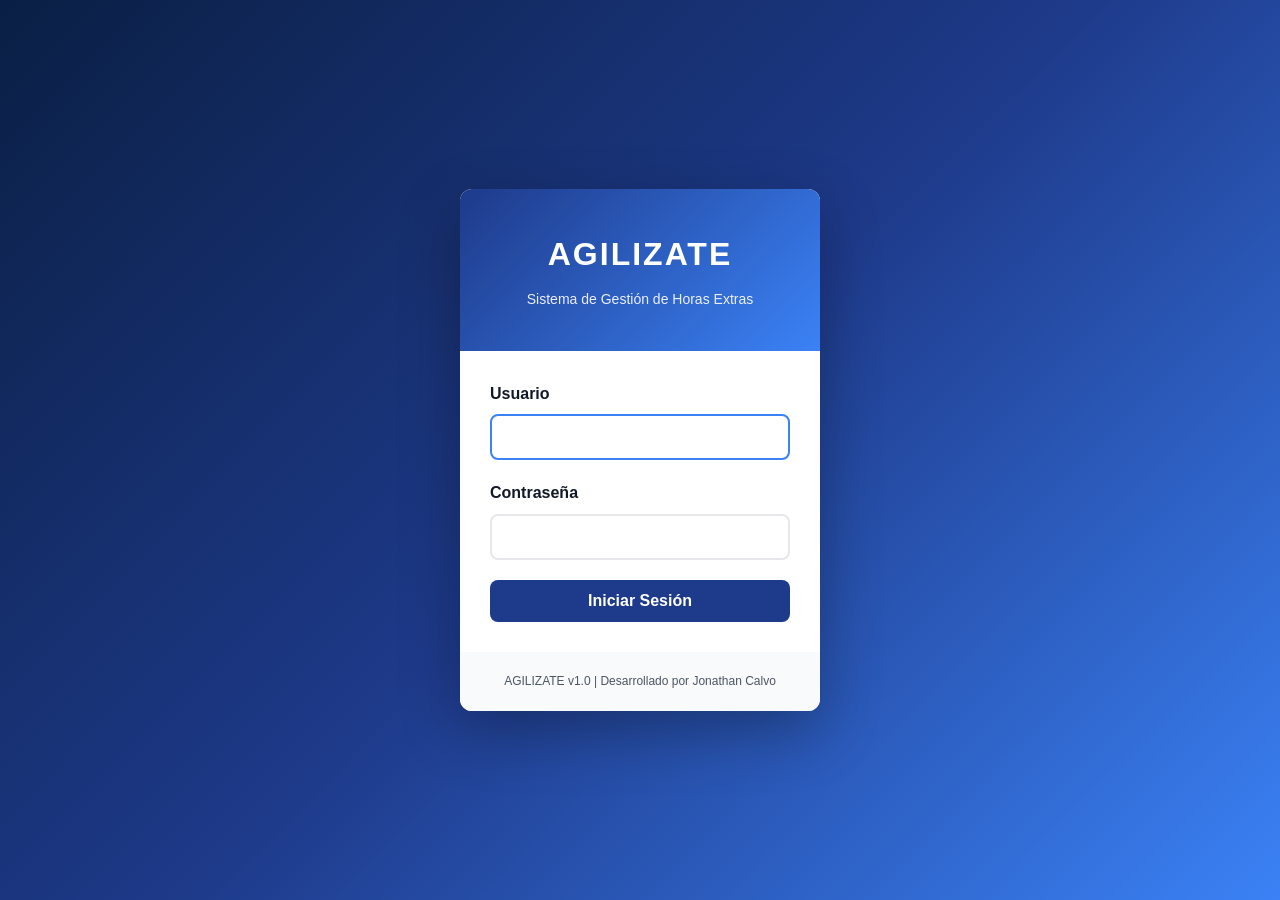
==== index.html @ 6cb237cf "Update index.html El ../ sube un nivel desde pages/ hacia la raíz" ====
<!DOCTYPE html>
<html lang="es">
<head>
  <meta charset="UTF-8">
  <meta name="viewport" content="width=device-width, initial-scale=1.0">
  <title>AGILIZATE - Login</title>
  <link rel="manifest" href="/manifest.json">
  <link rel="stylesheet" href="css/main.css">
</head>
<body class="login-page">
  <div class="login-container">
    <div class="login-card">
      <div class="login-header">
        <h1>AGILIZATE</h1>
        <p>Sistema de Gestión de Horas Extras</p>
      </div>
      <form id="login-form" class="login-form">
        <div class="form-group">
          <label for="usuario">Usuario</label>
          <input type="text" id="usuario" name="usuario" required autofocus>
        </div>
        <div class="form-group">
          <label for="password">Contraseña</label>
          <input type="password" id="password" name="password" required>
        </div>
        <button type="submit" class="btn btn-primary btn-block">Iniciar Sesión</button>
        <div id="login-error" class="error-message" style="display:none;"></div>
      </form>
      <div class="login-footer">
        <p>AGILIZATE v1.0 | Desarrollado por Jonathan Calvo</p>
      </div>
    </div>
  </div>
  
  <script src="../js/config.js"></script>
  <script src="../js/api.js"></script>
  <script src="../js/auth.js"></script>
  <script>
    document.getElementById('login-form').addEventListener('submit', async (e) => {
      e.preventDefault();
      const usuario = document.getElementById('usuario').value;
      const password = document.getElementById('password').value;
      const errorEl = document.getElementById('login-error');
      
      const result = await API.login(usuario, password);
      
      if (result.ok) {
        localStorage.setItem(CONFIG.STORAGE_KEYS.TOKEN, result.token);
        localStorage.setItem(CONFIG.STORAGE_KEYS.USER, JSON.stringify(result.usuario));
        window.location.href = 'pages/dashboard.html';
      } else {
        errorEl.textContent = result.error || 'Error al iniciar sesión';
        errorEl.style.display = 'block';
      }
    });
  </script>
</body>
</html>
---- css/main.css ----
* {
  margin: 0;
  padding: 0;
  box-sizing: border-box;
}

:root {
  --primary: #1e3a8a;
  --primary-light: #3b82f6;
  --accent: #06b6d4;
  --success: #10b981;
  --warning: #f59e0b;
  --danger: #ef4444;
  --gray-50: #f9fafb;
  --gray-100: #f3f4f6;
  --gray-200: #e5e7eb;
  --gray-600: #4b5563;
  --gray-900: #111827;
}

body {
  font-family: -apple-system, BlinkMacSystemFont, 'Segoe UI', Roboto, Oxygen, Ubuntu, Cantarell, sans-serif;
  line-height: 1.6;
  color: var(--gray-900);
  background: var(--gray-50);
}

/* LOGIN PAGE */
.login-page {
  display: flex;
  align-items: center;
  justify-content: center;
  min-height: 100vh;
  background: linear-gradient(135deg, #0a1f44 0%, #1e3a8a 50%, #3b82f6 100%);
}

.login-container {
  width: 100%;
  max-width: 400px;
  padding: 20px;
}

.login-card {
  background: white;
  border-radius: 12px;
  box-shadow: 0 20px 60px rgba(0,0,0,0.3);
  overflow: hidden;
}

.login-header {
  background: linear-gradient(135deg, var(--primary) 0%, var(--primary-light) 100%);
  color: white;
  text-align: center;
  padding: 40px 20px;
}

.login-header h1 {
  font-size: 32px;
  font-weight: 700;
  margin-bottom: 8px;
  letter-spacing: 2px;
}

.login-header p {
  font-size: 14px;
  opacity: 0.9;
}

.login-form {
  padding: 30px;
}

.form-group {
  margin-bottom: 20px;
}

.form-group label {
  display: block;
  margin-bottom: 8px;
  font-weight: 600;
  color: var(--gray-900);
}

.form-group input {
  width: 100%;
  padding: 12px 16px;
  border: 2px solid var(--gray-200);
  border-radius: 8px;
  font-size: 16px;
  transition: border-color 0.3s;
}

.form-group input:focus {
  outline: none;
  border-color: var(--primary-light);
}

.btn {
  display: inline-block;
  padding: 12px 24px;
  border: none;
  border-radius: 8px;
  font-size: 16px;
  font-weight: 600;
  cursor: pointer;
  transition: all 0.3s;
  text-align: center;
}

.btn-primary {
  background: var(--primary);
  color: white;
}

.btn-primary:hover {
  background: var(--primary-light);
  transform: translateY(-2px);
  box-shadow: 0 4px 12px rgba(30, 58, 138, 0.3);
}

.btn-block {
  width: 100%;
}

.btn-sm {
  padding: 8px 16px;
  font-size: 14px;
}

.error-message {
  margin-top: 16px;
  padding: 12px;
  background: #fee2e2;
  border: 1px solid var(--danger);
  border-radius: 8px;
  color: #991b1b;
  font-size: 14px;
}

.login-footer {
  background: var(--gray-50);
  padding: 20px;
  text-align: center;
  font-size: 12px;
  color: var(--gray-600);
}

/* APP LAYOUT */
.app-container {
  display: grid;
  grid-template-areas:
    "navbar navbar"
    "sidebar main";
  grid-template-columns: 250px 1fr;
  grid-template-rows: 60px 1fr;
  min-height: 100vh;
}

.navbar {
  grid-area: navbar;
  background: white;
  border-bottom: 1px solid var(--gray-200);
  display: flex;
  align-items: center;
  justify-content: space-between;
  padding: 0 24px;
  box-shadow: 0 1px 3px rgba(0,0,0,0.1);
}

.navbar-brand h1 {
  font-size: 24px;
  color: var(--primary);
  font-weight: 700;
  letter-spacing: 1px;
}

.navbar-user {
  display: flex;
  align-items: center;
  gap: 16px;
}

.sidebar {
  grid-area: sidebar;
  background: white;
  border-right: 1px solid var(--gray-200);
  padding: 24px 0;
}

.sidebar-menu {
  list-style: none;
}

.sidebar-menu li a {
  display: block;
  padding: 12px 24px;
  color: var(--gray-600);
  text-decoration: none;
  transition: all 0.3s;
  border-left: 3px solid transparent;
}

.sidebar-menu li a:hover,
.sidebar-menu li a.active {
  background: var(--gray-50);
  border-left-color: var(--primary);
  color: var(--primary);
}

.main-content {
  grid-area: main;
  padding: 32px;
}

.main-content h2 {
  margin-bottom: 24px;
  color: var(--gray-900);
}

/* DASHBOARD */
.dashboard-cards {
  display: grid;
  grid-template-columns: repeat(auto-fit, minmax(250px, 1fr));
  gap: 24px;
  margin-bottom: 32px;
}

.card {
  background: white;
  border-radius: 12px;
  padding: 24px;
  box-shadow: 0 1px 3px rgba(0,0,0,0.1);
  border: 1px solid var(--gray-200);
}

.card h3 {
  font-size: 14px;
  color: var(--gray-600);
  margin-bottom: 12px;
  text-transform: uppercase;
  letter-spacing: 0.5px;
}

.card .metric {
  font-size: 36px;
  font-weight: 700;
  color: var(--primary);
}

.loading {
  text-align: center;
  padding: 40px;
  color: var(--gray-600);
}

/* RESPONSIVE */
@media (max-width: 768px) {
  .app-container {
    grid-template-areas:
      "navbar"
      "main";
    grid-template-columns: 1fr;
    grid-template-rows: 60px 1fr;
  }
  
  .sidebar {
    display: none;
  }
}
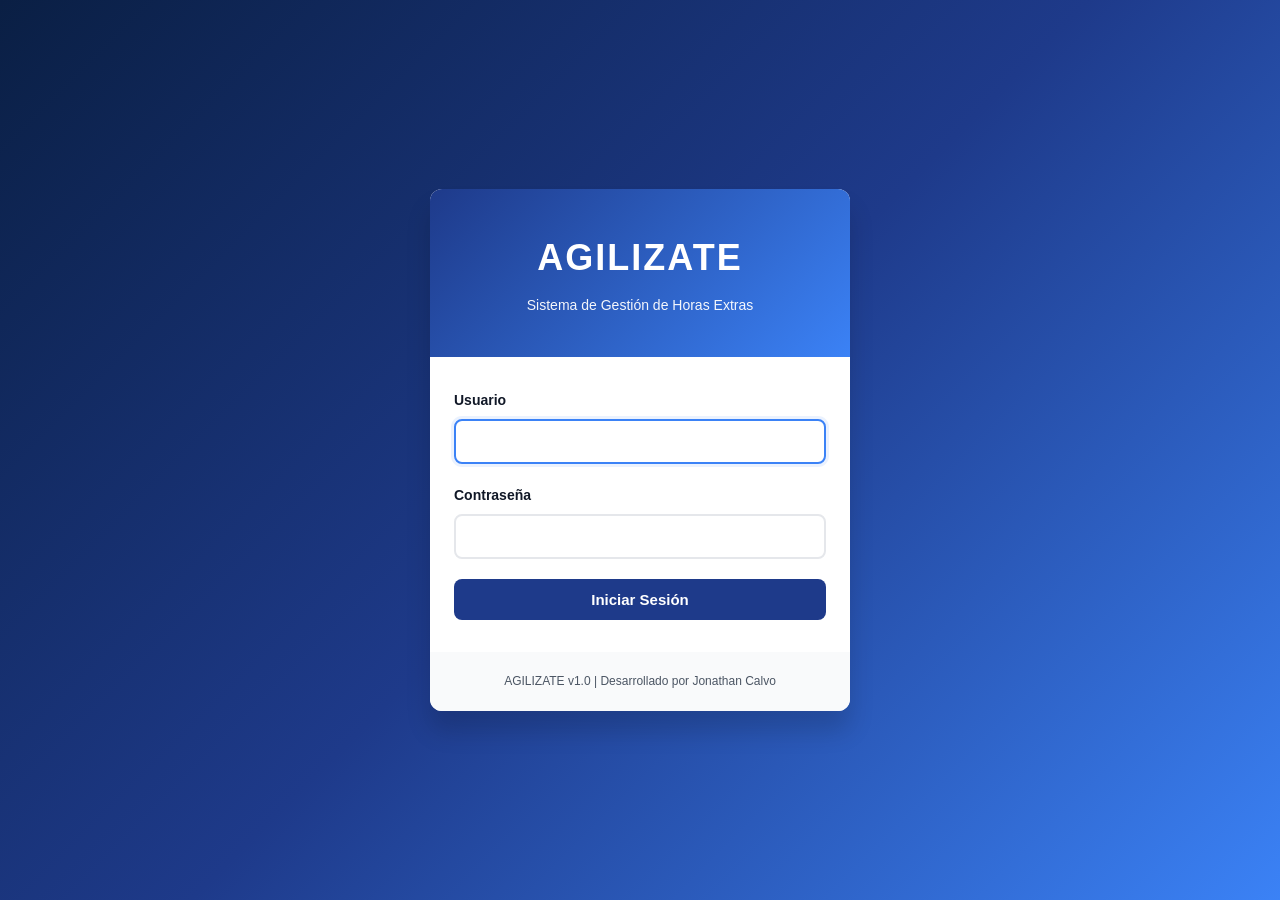
==== commit 5d98b4f7: "Add files via upload Versión 2" ====
--- a/index.html
+++ b/index.html
@@ -32,9 +32,9 @@
     </div>
   </div>
   
-  <script src="../js/config.js"></script>
-  <script src="../js/api.js"></script>
-  <script src="../js/auth.js"></script>
+  <script src="js/config.js"></script>
+  <script src="js/api.js"></script>
+  <script src="js/auth.js"></script>
   <script>
     document.getElementById('login-form').addEventListener('submit', async (e) => {
       e.preventDefault();
--- a/css/main.css
+++ b/css/main.css
@@ -1,3 +1,9 @@
+/* ============================================================
+   AGILIZATE - Estilos Principales
+   Responsive: Mobile First + Tablet + Desktop
+   ============================================================ */
+
+/* ——— RESET Y BASE ——————————————————————————————————————— */
 * {
   margin: 0;
   padding: 0;
@@ -5,45 +11,90 @@
 }
 
 :root {
+  /* Colores principales */
+  --primary-dark: #0a1f44;
   --primary: #1e3a8a;
   --primary-light: #3b82f6;
   --accent: #06b6d4;
+  
+  /* Semánticos */
   --success: #10b981;
   --warning: #f59e0b;
   --danger: #ef4444;
+  --info: #3b82f6;
+  
+  /* IB Colors */
+  --ib-bueno: #10b981;
+  --ib-regular: #f59e0b;
+  --ib-malo: #ef4444;
+  --ib-critico: #991b1b;
+  
+  /* Grises */
   --gray-50: #f9fafb;
   --gray-100: #f3f4f6;
   --gray-200: #e5e7eb;
+  --gray-300: #d1d5db;
+  --gray-400: #9ca3af;
+  --gray-500: #6b7280;
   --gray-600: #4b5563;
+  --gray-700: #374151;
+  --gray-800: #1f2937;
   --gray-900: #111827;
+  
+  /* Background */
+  --bg-primary: #ffffff;
+  --bg-secondary: var(--gray-50);
+  --text-primary: var(--gray-900);
+  --text-secondary: var(--gray-600);
+  --border: var(--gray-200);
+  
+  /* Sombras */
+  --shadow-sm: 0 1px 2px rgba(0,0,0,0.05);
+  --shadow: 0 1px 3px rgba(0,0,0,0.1);
+  --shadow-md: 0 4px 6px rgba(0,0,0,0.1);
+  --shadow-lg: 0 10px 15px rgba(0,0,0,0.1);
+  --shadow-xl: 0 20px 25px rgba(0,0,0,0.15);
+  
+  /* Border radius */
+  --radius-sm: 4px;
+  --radius: 8px;
+  --radius-md: 12px;
+  --radius-lg: 16px;
+  --radius-full: 9999px;
+  
+  /* Transiciones */
+  --transition: all 0.3s ease;
 }
 
 body {
-  font-family: -apple-system, BlinkMacSystemFont, 'Segoe UI', Roboto, Oxygen, Ubuntu, Cantarell, sans-serif;
+  font-family: -apple-system, BlinkMacSystemFont, 'Segoe UI', Roboto, Oxygen, Ubuntu, Cantarell, 'Helvetica Neue', sans-serif;
   line-height: 1.6;
-  color: var(--gray-900);
-  background: var(--gray-50);
-}
-
-/* LOGIN PAGE */
+  color: var(--text-primary);
+  background: var(--bg-secondary);
+  font-size: 16px;
+  -webkit-font-smoothing: antialiased;
+  -moz-osx-font-smoothing: grayscale;
+}
+
+/* ——— LOGIN PAGE ————————————————————————————————————————— */
 .login-page {
   display: flex;
   align-items: center;
   justify-content: center;
   min-height: 100vh;
-  background: linear-gradient(135deg, #0a1f44 0%, #1e3a8a 50%, #3b82f6 100%);
+  background: linear-gradient(135deg, var(--primary-dark) 0%, var(--primary) 50%, var(--primary-light) 100%);
+  padding: 20px;
 }
 
 .login-container {
   width: 100%;
-  max-width: 400px;
-  padding: 20px;
+  max-width: 420px;
 }
 
 .login-card {
   background: white;
-  border-radius: 12px;
-  box-shadow: 0 20px 60px rgba(0,0,0,0.3);
+  border-radius: var(--radius-md);
+  box-shadow: var(--shadow-xl);
   overflow: hidden;
 }
 
@@ -51,11 +102,11 @@
   background: linear-gradient(135deg, var(--primary) 0%, var(--primary-light) 100%);
   color: white;
   text-align: center;
-  padding: 40px 20px;
+  padding: 40px 24px;
 }
 
 .login-header h1 {
-  font-size: 32px;
+  font-size: clamp(28px, 5vw, 36px);
   font-weight: 700;
   margin-bottom: 8px;
   letter-spacing: 2px;
@@ -63,78 +114,11 @@
 
 .login-header p {
   font-size: 14px;
-  opacity: 0.9;
+  opacity: 0.95;
 }
 
 .login-form {
-  padding: 30px;
-}
-
-.form-group {
-  margin-bottom: 20px;
-}
-
-.form-group label {
-  display: block;
-  margin-bottom: 8px;
-  font-weight: 600;
-  color: var(--gray-900);
-}
-
-.form-group input {
-  width: 100%;
-  padding: 12px 16px;
-  border: 2px solid var(--gray-200);
-  border-radius: 8px;
-  font-size: 16px;
-  transition: border-color 0.3s;
-}
-
-.form-group input:focus {
-  outline: none;
-  border-color: var(--primary-light);
-}
-
-.btn {
-  display: inline-block;
-  padding: 12px 24px;
-  border: none;
-  border-radius: 8px;
-  font-size: 16px;
-  font-weight: 600;
-  cursor: pointer;
-  transition: all 0.3s;
-  text-align: center;
-}
-
-.btn-primary {
-  background: var(--primary);
-  color: white;
-}
-
-.btn-primary:hover {
-  background: var(--primary-light);
-  transform: translateY(-2px);
-  box-shadow: 0 4px 12px rgba(30, 58, 138, 0.3);
-}
-
-.btn-block {
-  width: 100%;
-}
-
-.btn-sm {
-  padding: 8px 16px;
-  font-size: 14px;
-}
-
-.error-message {
-  margin-top: 16px;
-  padding: 12px;
-  background: #fee2e2;
-  border: 1px solid var(--danger);
-  border-radius: 8px;
-  color: #991b1b;
-  font-size: 14px;
+  padding: 32px 24px;
 }
 
 .login-footer {
@@ -145,26 +129,42 @@
   color: var(--gray-600);
 }
 
-/* APP LAYOUT */
+/* ——— APP LAYOUT ————————————————————————————————————————— */
 .app-container {
   display: grid;
   grid-template-areas:
     "navbar navbar"
     "sidebar main";
-  grid-template-columns: 250px 1fr;
-  grid-template-rows: 60px 1fr;
+  grid-template-columns: 260px 1fr;
+  grid-template-rows: 64px 1fr;
   min-height: 100vh;
-}
-
+  background: var(--bg-secondary);
+}
+
+/* Navbar */
 .navbar {
   grid-area: navbar;
   background: white;
-  border-bottom: 1px solid var(--gray-200);
+  border-bottom: 1px solid var(--border);
   display: flex;
   align-items: center;
   justify-content: space-between;
   padding: 0 24px;
-  box-shadow: 0 1px 3px rgba(0,0,0,0.1);
+  box-shadow: var(--shadow-sm);
+  position: sticky;
+  top: 0;
+  z-index: 100;
+}
+
+.navbar-brand {
+  display: flex;
+  align-items: center;
+  gap: 12px;
+}
+
+.navbar-brand img {
+  height: 32px;
+  width: auto;
 }
 
 .navbar-brand h1 {
@@ -180,57 +180,224 @@
   gap: 16px;
 }
 
+.navbar-user span {
+  font-size: 14px;
+  color: var(--text-secondary);
+  font-weight: 500;
+}
+
+.user-avatar {
+  width: 36px;
+  height: 36px;
+  border-radius: var(--radius-full);
+  background: var(--primary-light);
+  color: white;
+  display: flex;
+  align-items: center;
+  justify-content: center;
+  font-weight: 600;
+  font-size: 14px;
+}
+
+/* Menu Toggle (mobile) */
+.menu-toggle {
+  display: none;
+  background: none;
+  border: none;
+  padding: 8px;
+  cursor: pointer;
+  color: var(--primary);
+}
+
+.menu-toggle span {
+  display: block;
+  width: 24px;
+  height: 3px;
+  background: var(--primary);
+  margin: 5px 0;
+  transition: var(--transition);
+  border-radius: 2px;
+}
+
+/* Sidebar */
 .sidebar {
   grid-area: sidebar;
   background: white;
-  border-right: 1px solid var(--gray-200);
+  border-right: 1px solid var(--border);
   padding: 24px 0;
+  overflow-y: auto;
 }
 
 .sidebar-menu {
   list-style: none;
+  padding: 0;
+  margin: 0;
+}
+
+.sidebar-menu li {
+  margin-bottom: 4px;
 }
 
 .sidebar-menu li a {
-  display: block;
+  display: flex;
+  align-items: center;
+  gap: 12px;
   padding: 12px 24px;
   color: var(--gray-600);
   text-decoration: none;
-  transition: all 0.3s;
+  transition: var(--transition);
   border-left: 3px solid transparent;
-}
-
-.sidebar-menu li a:hover,
+  font-size: 15px;
+  font-weight: 500;
+}
+
+.sidebar-menu li a:hover {
+  background: var(--gray-50);
+  color: var(--primary);
+}
+
 .sidebar-menu li a.active {
-  background: var(--gray-50);
+  background: rgba(30, 58, 138, 0.05);
   border-left-color: var(--primary);
   color: var(--primary);
-}
-
+  font-weight: 600;
+}
+
+.sidebar-menu li a svg,
+.sidebar-menu li a i {
+  width: 20px;
+  height: 20px;
+}
+
+/* Main Content */
 .main-content {
   grid-area: main;
   padding: 32px;
+  overflow-x: hidden;
 }
 
 .main-content h2 {
+  font-size: 28px;
+  font-weight: 700;
+  color: var(--text-primary);
   margin-bottom: 24px;
-  color: var(--gray-900);
-}
-
-/* DASHBOARD */
-.dashboard-cards {
-  display: grid;
-  grid-template-columns: repeat(auto-fit, minmax(250px, 1fr));
-  gap: 24px;
-  margin-bottom: 32px;
-}
-
+}
+
+.main-content h3 {
+  font-size: 20px;
+  font-weight: 600;
+  color: var(--text-primary);
+  margin-bottom: 16px;
+}
+
+/* ——— COMPONENTS ————————————————————————————————————————— */
+
+/* Buttons */
+.btn {
+  display: inline-flex;
+  align-items: center;
+  justify-content: center;
+  gap: 8px;
+  padding: 12px 24px;
+  border: none;
+  border-radius: var(--radius);
+  font-size: 15px;
+  font-weight: 600;
+  cursor: pointer;
+  transition: var(--transition);
+  text-decoration: none;
+  white-space: nowrap;
+  user-select: none;
+}
+
+.btn:disabled {
+  opacity: 0.5;
+  cursor: not-allowed;
+}
+
+.btn-primary {
+  background: var(--primary);
+  color: white;
+}
+
+.btn-primary:hover:not(:disabled) {
+  background: var(--primary-light);
+  transform: translateY(-2px);
+  box-shadow: 0 4px 12px rgba(30, 58, 138, 0.3);
+}
+
+.btn-success {
+  background: var(--success);
+  color: white;
+}
+
+.btn-success:hover:not(:disabled) {
+  background: #059669;
+  transform: translateY(-2px);
+}
+
+.btn-danger {
+  background: var(--danger);
+  color: white;
+}
+
+.btn-danger:hover:not(:disabled) {
+  background: #dc2626;
+  transform: translateY(-2px);
+}
+
+.btn-secondary {
+  background: var(--gray-200);
+  color: var(--gray-700);
+}
+
+.btn-secondary:hover:not(:disabled) {
+  background: var(--gray-300);
+}
+
+.btn-outline {
+  background: transparent;
+  border: 2px solid var(--primary);
+  color: var(--primary);
+}
+
+.btn-outline:hover:not(:disabled) {
+  background: var(--primary);
+  color: white;
+}
+
+.btn-sm {
+  padding: 8px 16px;
+  font-size: 14px;
+}
+
+.btn-lg {
+  padding: 16px 32px;
+  font-size: 16px;
+}
+
+.btn-block {
+  width: 100%;
+}
+
+.btn-icon {
+  padding: 10px;
+  width: 40px;
+  height: 40px;
+}
+
+/* Cards */
 .card {
   background: white;
-  border-radius: 12px;
+  border-radius: var(--radius-md);
   padding: 24px;
-  box-shadow: 0 1px 3px rgba(0,0,0,0.1);
-  border: 1px solid var(--gray-200);
+  box-shadow: var(--shadow);
+  border: 1px solid var(--border);
+  transition: var(--transition);
+}
+
+.card:hover {
+  box-shadow: var(--shadow-md);
 }
 
 .card h3 {
@@ -239,22 +406,466 @@
   margin-bottom: 12px;
   text-transform: uppercase;
   letter-spacing: 0.5px;
+  font-weight: 600;
 }
 
 .card .metric {
   font-size: 36px;
   font-weight: 700;
   color: var(--primary);
-}
-
+  line-height: 1;
+}
+
+.card .metric-label {
+  font-size: 12px;
+  color: var(--gray-500);
+  margin-top: 8px;
+}
+
+.card .metric.success {
+  color: var(--success);
+}
+
+.card .metric.warning {
+  color: var(--warning);
+}
+
+.card .metric.danger {
+  color: var(--danger);
+}
+
+/* Dashboard Cards */
+.dashboard-cards {
+  display: grid;
+  grid-template-columns: repeat(auto-fit, minmax(250px, 1fr));
+  gap: 24px;
+  margin-bottom: 32px;
+}
+
+/* Forms */
+.form-group {
+  margin-bottom: 20px;
+}
+
+.form-group label {
+  display: block;
+  margin-bottom: 8px;
+  font-weight: 600;
+  color: var(--text-primary);
+  font-size: 14px;
+}
+
+.form-group label.required::after {
+  content: " *";
+  color: var(--danger);
+}
+
+.form-group input,
+.form-group select,
+.form-group textarea {
+  width: 100%;
+  padding: 12px 16px;
+  border: 2px solid var(--border);
+  border-radius: var(--radius);
+  font-size: 15px;
+  font-family: inherit;
+  transition: var(--transition);
+  background: white;
+}
+
+.form-group input:focus,
+.form-group select:focus,
+.form-group textarea:focus {
+  outline: none;
+  border-color: var(--primary-light);
+  box-shadow: 0 0 0 3px rgba(59, 130, 246, 0.1);
+}
+
+.form-group input:disabled,
+.form-group select:disabled,
+.form-group textarea:disabled {
+  background: var(--gray-100);
+  cursor: not-allowed;
+}
+
+.form-group textarea {
+  resize: vertical;
+  min-height: 100px;
+}
+
+.form-row {
+  display: grid;
+  gap: 16px;
+  margin-bottom: 20px;
+}
+
+.form-row.col-2 {
+  grid-template-columns: repeat(2, 1fr);
+}
+
+.form-row.col-3 {
+  grid-template-columns: repeat(3, 1fr);
+}
+
+.form-row.col-4 {
+  grid-template-columns: repeat(4, 1fr);
+}
+
+.form-help {
+  font-size: 13px;
+  color: var(--gray-500);
+  margin-top: 4px;
+}
+
+.form-error {
+  font-size: 13px;
+  color: var(--danger);
+  margin-top: 4px;
+}
+
+/* Tables */
+.table-container {
+  background: white;
+  border-radius: var(--radius-md);
+  box-shadow: var(--shadow);
+  border: 1px solid var(--border);
+  overflow: hidden;
+  margin-bottom: 24px;
+}
+
+.table {
+  width: 100%;
+  border-collapse: collapse;
+}
+
+.table thead {
+  background: var(--gray-50);
+}
+
+.table th {
+  padding: 16px;
+  text-align: left;
+  font-weight: 600;
+  font-size: 13px;
+  color: var(--gray-700);
+  text-transform: uppercase;
+  letter-spacing: 0.5px;
+  border-bottom: 2px solid var(--border);
+}
+
+.table td {
+  padding: 16px;
+  border-bottom: 1px solid var(--border);
+  color: var(--text-primary);
+  font-size: 14px;
+}
+
+.table tbody tr:hover {
+  background: var(--gray-50);
+}
+
+.table tbody tr:last-child td {
+  border-bottom: none;
+}
+
+.table-actions {
+  display: flex;
+  gap: 8px;
+}
+
+/* Badges */
+.badge {
+  display: inline-flex;
+  align-items: center;
+  padding: 4px 12px;
+  border-radius: var(--radius-full);
+  font-size: 12px;
+  font-weight: 600;
+  white-space: nowrap;
+}
+
+.badge-success {
+  background: #d1fae5;
+  color: #065f46;
+}
+
+.badge-warning {
+  background: #fef3c7;
+  color: #92400e;
+}
+
+.badge-danger {
+  background: #fee2e2;
+  color: #991b1b;
+}
+
+.badge-info {
+  background: #dbeafe;
+  color: #1e40af;
+}
+
+.badge-gray {
+  background: var(--gray-200);
+  color: var(--gray-700);
+}
+
+/* IB Badges */
+.badge-ib-bueno {
+  background: #d1fae5;
+  color: #065f46;
+}
+
+.badge-ib-regular {
+  background: #fef3c7;
+  color: #92400e;
+}
+
+.badge-ib-malo {
+  background: #fee2e2;
+  color: #991b1b;
+}
+
+.badge-ib-critico {
+  background: #7f1d1d;
+  color: white;
+}
+
+/* Loading */
 .loading {
-  text-align: center;
+  display: flex;
+  align-items: center;
+  justify-content: center;
   padding: 40px;
   color: var(--gray-600);
-}
-
-/* RESPONSIVE */
-@media (max-width: 768px) {
+  font-size: 15px;
+}
+
+.spinner {
+  border: 3px solid var(--gray-200);
+  border-top: 3px solid var(--primary);
+  border-radius: var(--radius-full);
+  width: 40px;
+  height: 40px;
+  animation: spin 1s linear infinite;
+}
+
+@keyframes spin {
+  0% { transform: rotate(0deg); }
+  100% { transform: rotate(360deg); }
+}
+
+/* Alerts */
+.alert {
+  padding: 16px 20px;
+  border-radius: var(--radius);
+  margin-bottom: 20px;
+  border-left: 4px solid;
+}
+
+.alert-success {
+  background: #d1fae5;
+  border-color: var(--success);
+  color: #065f46;
+}
+
+.alert-warning {
+  background: #fef3c7;
+  border-color: var(--warning);
+  color: #92400e;
+}
+
+.alert-danger {
+  background: #fee2e2;
+  border-color: var(--danger);
+  color: #991b1b;
+}
+
+.alert-info {
+  background: #dbeafe;
+  border-color: var(--info);
+  color: #1e40af;
+}
+
+.error-message {
+  background: #fee2e2;
+  border: 1px solid var(--danger);
+  border-radius: var(--radius);
+  color: #991b1b;
+  padding: 12px 16px;
+  margin-top: 16px;
+  font-size: 14px;
+}
+
+/* Modal */
+.modal-overlay {
+  position: fixed;
+  top: 0;
+  left: 0;
+  right: 0;
+  bottom: 0;
+  background: rgba(0,0,0,0.5);
+  display: flex;
+  align-items: center;
+  justify-content: center;
+  z-index: 9999;
+  padding: 20px;
+}
+
+.modal-content {
+  background: white;
+  border-radius: var(--radius-md);
+  max-width: 600px;
+  width: 100%;
+  max-height: 90vh;
+  overflow-y: auto;
+  box-shadow: var(--shadow-xl);
+}
+
+.modal-header {
+  padding: 24px;
+  border-bottom: 1px solid var(--border);
+  display: flex;
+  align-items: center;
+  justify-content: space-between;
+}
+
+.modal-header h3 {
+  font-size: 20px;
+  font-weight: 600;
+  margin: 0;
+}
+
+.modal-close {
+  background: none;
+  border: none;
+  font-size: 24px;
+  cursor: pointer;
+  color: var(--gray-500);
+  padding: 4px;
+}
+
+.modal-body {
+  padding: 24px;
+}
+
+.modal-footer {
+  padding: 20px 24px;
+  border-top: 1px solid var(--border);
+  display: flex;
+  gap: 12px;
+  justify-content: flex-end;
+}
+
+/* Tags */
+.tag {
+  display: inline-flex;
+  align-items: center;
+  gap: 8px;
+  padding: 6px 12px;
+  background: var(--primary-light);
+  color: white;
+  border-radius: var(--radius-full);
+  font-size: 14px;
+  margin: 4px;
+}
+
+.tag button {
+  background: none;
+  border: none;
+  color: white;
+  font-size: 18px;
+  cursor: pointer;
+  padding: 0;
+  line-height: 1;
+}
+
+/* Empty State */
+.empty-state {
+  text-align: center;
+  padding: 60px 20px;
+  color: var(--gray-500);
+}
+
+.empty-state svg {
+  width: 80px;
+  height: 80px;
+  margin-bottom: 16px;
+  opacity: 0.3;
+}
+
+.empty-state h3 {
+  font-size: 18px;
+  color: var(--gray-600);
+  margin-bottom: 8px;
+}
+
+.empty-state p {
+  font-size: 14px;
+}
+
+/* Pagination */
+.pagination {
+  display: flex;
+  gap: 8px;
+  align-items: center;
+  justify-content: center;
+  margin-top: 24px;
+}
+
+.pagination button {
+  padding: 8px 12px;
+  border: 1px solid var(--border);
+  background: white;
+  border-radius: var(--radius);
+  cursor: pointer;
+  transition: var(--transition);
+}
+
+.pagination button:hover:not(:disabled) {
+  background: var(--gray-50);
+  border-color: var(--primary);
+}
+
+.pagination button.active {
+  background: var(--primary);
+  color: white;
+  border-color: var(--primary);
+}
+
+.pagination button:disabled {
+  opacity: 0.5;
+  cursor: not-allowed;
+}
+
+/* ——— RESPONSIVE ————————————————————————————————————————— */
+
+/* Tablet (< 1024px) */
+@media (max-width: 1023px) {
+  .app-container {
+    grid-template-columns: 240px 1fr;
+  }
+  
+  .sidebar {
+    width: 240px;
+  }
+  
+  .main-content {
+    padding: 24px;
+  }
+  
+  .dashboard-cards {
+    grid-template-columns: repeat(2, 1fr);
+    gap: 16px;
+  }
+  
+  .form-row.col-3,
+  .form-row.col-4 {
+    grid-template-columns: repeat(2, 1fr);
+  }
+}
+
+/* Mobile (< 768px) */
+@media (max-width: 767px) {
   .app-container {
     grid-template-areas:
       "navbar"
@@ -263,7 +874,117 @@
     grid-template-rows: 60px 1fr;
   }
   
+  .navbar {
+    padding: 0 16px;
+  }
+  
+  .navbar-brand h1 {
+    font-size: 20px;
+  }
+  
+  .navbar-user span {
+    display: none;
+  }
+  
+  .menu-toggle {
+    display: block;
+  }
+  
   .sidebar {
-    display: none;
-  }
-}
+    position: fixed;
+    left: -100%;
+    top: 60px;
+    bottom: 0;
+    width: 280px;
+    z-index: 999;
+    box-shadow: var(--shadow-lg);
+    transition: left 0.3s ease;
+  }
+  
+  .sidebar.active {
+    left: 0;
+  }
+  
+  .main-content {
+    padding: 16px;
+  }
+  
+  .main-content h2 {
+    font-size: 24px;
+  }
+  
+  .dashboard-cards {
+    grid-template-columns: 1fr;
+    gap: 16px;
+  }
+  
+  .card .metric {
+    font-size: 32px;
+  }
+  
+  .form-row,
+  .form-row.col-2,
+  .form-row.col-3,
+  .form-row.col-4 {
+    grid-template-columns: 1fr;
+  }
+  
+  .btn {
+    width: 100%;
+    justify-content: center;
+  }
+  
+  .btn-group {
+    flex-direction: column;
+  }
+  
+  .btn-group .btn {
+    width: 100%;
+  }
+  
+  .table-container {
+    overflow-x: auto;
+  }
+  
+  .table {
+    min-width: 600px;
+  }
+  
+  .table th,
+  .table td {
+    padding: 12px 8px;
+    font-size: 13px;
+  }
+  
+  .modal-content {
+    max-width: 100%;
+    margin: 0;
+    border-radius: var(--radius-md) var(--radius-md) 0 0;
+    max-height: 95vh;
+  }
+  
+  .pagination {
+    flex-wrap: wrap;
+  }
+}
+
+/* Small Mobile (< 480px) */
+@media (max-width: 479px) {
+  .login-header h1 {
+    font-size: 24px;
+  }
+  
+  .login-form {
+    padding: 24px 16px;
+  }
+  
+  .card {
+    padding: 16px;
+  }
+  
+  .table th,
+  .table td {
+    padding: 8px 4px;
+    font-size: 12px;
+  }
+}
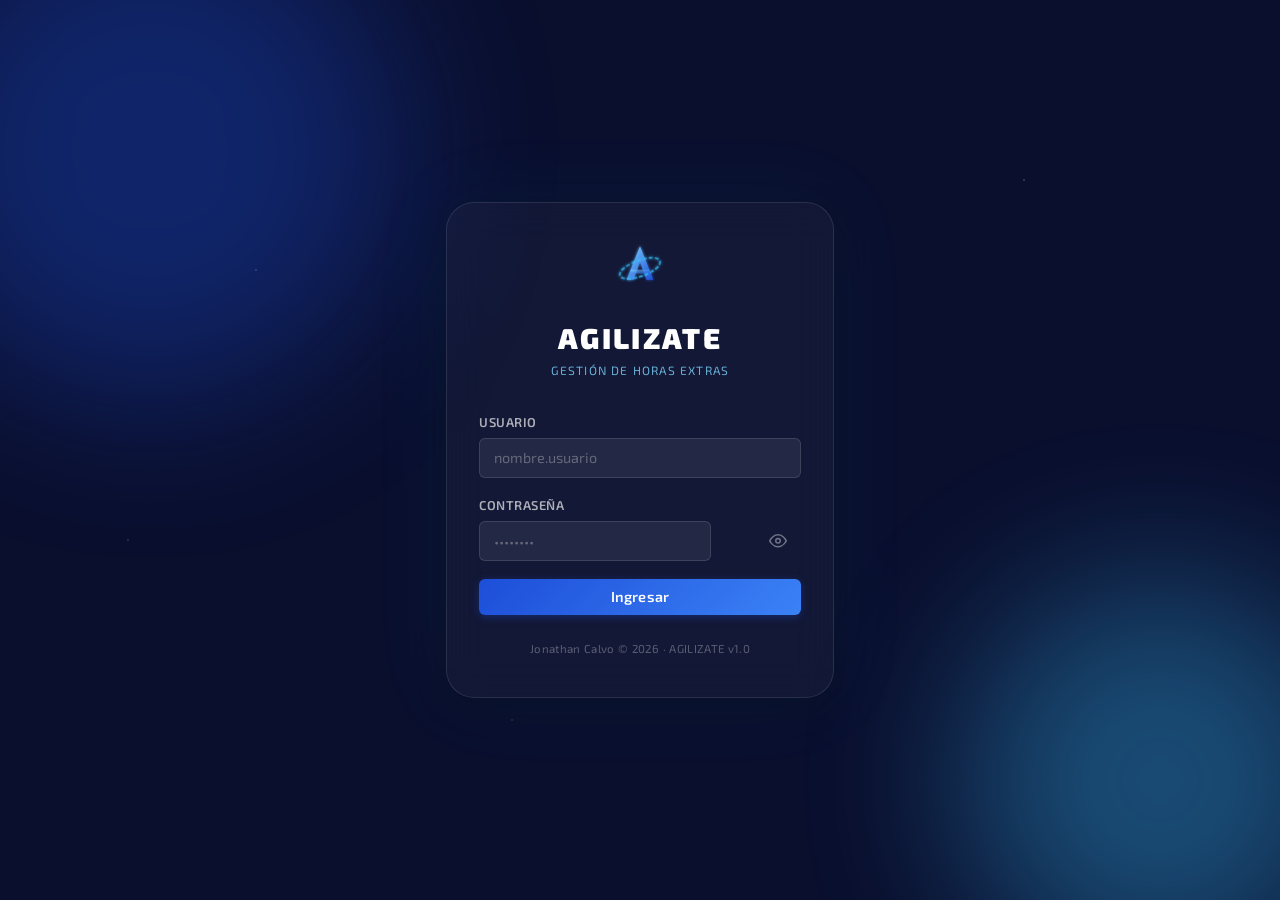
==== commit f4208490: "Add files via upload AGILIZATE – Sistema de Gestión de Horas Extras" ====
--- a/index.html
+++ b/index.html
@@ -1,58 +1,86 @@
 <!DOCTYPE html>
 <html lang="es">
 <head>
-  <meta charset="UTF-8">
-  <meta name="viewport" content="width=device-width, initial-scale=1.0">
-  <title>AGILIZATE - Login</title>
-  <link rel="manifest" href="/manifest.json">
-  <link rel="stylesheet" href="css/main.css">
+  <meta charset="UTF-8" />
+  <meta name="viewport" content="width=device-width, initial-scale=1.0" />
+  <title>AGILIZATE – Gestión de Horas Extras</title>
+  <link rel="stylesheet" href="css/main.css" />
+  <link rel="preconnect" href="https://fonts.googleapis.com" />
+  <link href="https://fonts.googleapis.com/css2?family=Exo+2:wght@300;400;600;700;900&family=JetBrains+Mono:wght@400;600&display=swap" rel="stylesheet" />
 </head>
 <body class="login-page">
+
+  <div class="login-bg">
+    <div class="stars"></div>
+    <div class="glow-orb orb-1"></div>
+    <div class="glow-orb orb-2"></div>
+  </div>
+
   <div class="login-container">
     <div class="login-card">
-      <div class="login-header">
-        <h1>AGILIZATE</h1>
-        <p>Sistema de Gestión de Horas Extras</p>
+      <div class="login-logo">
+        <!-- SVG logo inline para no depender de archivo externo -->
+        <svg viewBox="0 0 120 90" xmlns="http://www.w3.org/2000/svg" class="logo-svg">
+          <defs>
+            <linearGradient id="lg1" x1="0%" y1="0%" x2="100%" y2="100%">
+              <stop offset="0%" style="stop-color:#7dd3fc"/>
+              <stop offset="100%" style="stop-color:#1d4ed8"/>
+            </linearGradient>
+            <filter id="glow">
+              <feGaussianBlur stdDeviation="2" result="blur"/>
+              <feMerge><feMergeNode in="blur"/><feMergeNode in="SourceGraphic"/></feMerge>
+            </filter>
+          </defs>
+          <!-- Letter A -->
+          <polygon points="60,5 80,55 70,55 60,28 50,55 40,55" fill="url(#lg1)" filter="url(#glow)"/>
+          <rect x="46" y="40" width="28" height="6" fill="url(#lg1)" opacity="0.7"/>
+          <!-- Orbit ring -->
+          <ellipse cx="60" cy="38" rx="32" ry="12" fill="none" stroke="#38bdf8" stroke-width="2.5"
+            stroke-dasharray="6 3" opacity="0.8" filter="url(#glow)"
+            transform="rotate(-20,60,38)"/>
+        </svg>
+        <div class="logo-text">
+          <span class="logo-name">AGILIZATE</span>
+          <span class="logo-sub">Gestión de Horas Extras</span>
+        </div>
       </div>
-      <form id="login-form" class="login-form">
+
+      <form id="loginForm" class="login-form" onsubmit="return false;">
         <div class="form-group">
-          <label for="usuario">Usuario</label>
-          <input type="text" id="usuario" name="usuario" required autofocus>
+          <label for="username">Usuario</label>
+          <input type="text" id="username" name="username" autocomplete="username"
+            placeholder="nombre.usuario" required />
         </div>
         <div class="form-group">
           <label for="password">Contraseña</label>
-          <input type="password" id="password" name="password" required>
+          <div class="pw-wrap">
+            <input type="password" id="password" name="password" autocomplete="current-password"
+              placeholder="••••••••" required />
+            <button type="button" class="toggle-pw" onclick="UI.togglePassword()">
+              <svg viewBox="0 0 24 24" fill="none" stroke="currentColor" stroke-width="2">
+                <path d="M1 12s4-8 11-8 11 8 11 8-4 8-11 8-11-8-11-8z"/>
+                <circle cx="12" cy="12" r="3"/>
+              </svg>
+            </button>
+          </div>
         </div>
-        <button type="submit" class="btn btn-primary btn-block">Iniciar Sesión</button>
-        <div id="login-error" class="error-message" style="display:none;"></div>
+        <div id="loginError" class="alert alert-error hidden"></div>
+        <button type="submit" id="btnLogin" class="btn btn-primary btn-full" onclick="Auth.login()">
+          <span class="btn-text">Ingresar</span>
+          <span class="btn-loader hidden">
+            <svg viewBox="0 0 24 24" class="spin"><circle cx="12" cy="12" r="10" stroke="currentColor" stroke-width="3" fill="none" stroke-dasharray="30 70"/></svg>
+          </span>
+        </button>
       </form>
-      <div class="login-footer">
-        <p>AGILIZATE v1.0 | Desarrollado por Jonathan Calvo</p>
-      </div>
+
+      <p class="login-footer">Jonathan Calvo &copy; 2026 · AGILIZATE v1.0</p>
     </div>
   </div>
-  
+
   <script src="js/config.js"></script>
-  <script src="js/api.js"></script>
-  <script src="js/auth.js"></script>
-  <script>
-    document.getElementById('login-form').addEventListener('submit', async (e) => {
-      e.preventDefault();
-      const usuario = document.getElementById('usuario').value;
-      const password = document.getElementById('password').value;
-      const errorEl = document.getElementById('login-error');
-      
-      const result = await API.login(usuario, password);
-      
-      if (result.ok) {
-        localStorage.setItem(CONFIG.STORAGE_KEYS.TOKEN, result.token);
-        localStorage.setItem(CONFIG.STORAGE_KEYS.USER, JSON.stringify(result.usuario));
-        window.location.href = 'pages/dashboard.html';
-      } else {
-        errorEl.textContent = result.error || 'Error al iniciar sesión';
-        errorEl.style.display = 'block';
-      }
-    });
-  </script>
+  <script src="js/utils/api.js"></script>
+  <script src="js/utils/helpers.js"></script>
+  <script src="js/modules/auth.js"></script>
+  <script src="js/ui.js"></script>
 </body>
 </html>
--- a/css/main.css
+++ b/css/main.css
@@ -1,990 +1,751 @@
 /* ============================================================
-   AGILIZATE - Estilos Principales
-   Responsive: Mobile First + Tablet + Desktop
+   AGILIZATE – Design System & Global Styles
+   Author: Jonathan Calvo | v1.0
    ============================================================ */
 
-/* ——— RESET Y BASE ——————————————————————————————————————— */
-* {
-  margin: 0;
-  padding: 0;
-  box-sizing: border-box;
-}
-
+/* ── CSS Variables ────────────────────────────────────────── */
 :root {
-  /* Colores principales */
-  --primary-dark: #0a1f44;
-  --primary: #1e3a8a;
-  --primary-light: #3b82f6;
-  --accent: #06b6d4;
-  
-  /* Semánticos */
-  --success: #10b981;
-  --warning: #f59e0b;
-  --danger: #ef4444;
-  --info: #3b82f6;
-  
+  /* Brand Palette */
+  --c-navy:      #0a0f2e;
+  --c-dark:      #0d1440;
+  --c-blue-900:  #1a2461;
+  --c-blue-700:  #1d4ed8;
+  --c-blue-500:  #3b82f6;
+  --c-blue-400:  #60a5fa;
+  --c-cyan-400:  #38bdf8;
+  --c-cyan-300:  #7dd3fc;
+  --c-white:     #ffffff;
+  --c-gray-50:   #f8fafc;
+  --c-gray-100:  #f1f5f9;
+  --c-gray-200:  #e2e8f0;
+  --c-gray-300:  #cbd5e1;
+  --c-gray-400:  #94a3b8;
+  --c-gray-500:  #64748b;
+  --c-gray-600:  #475569;
+  --c-gray-700:  #334155;
+  --c-gray-800:  #1e293b;
+  --c-gray-900:  #0f172a;
+
+  /* Semantic */
+  --c-success:   #10b981;
+  --c-warning:   #f59e0b;
+  --c-danger:    #ef4444;
+  --c-info:      #3b82f6;
+  --c-critical:  #991b1b;
+
   /* IB Colors */
-  --ib-bueno: #10b981;
-  --ib-regular: #f59e0b;
-  --ib-malo: #ef4444;
-  --ib-critico: #991b1b;
-  
-  /* Grises */
-  --gray-50: #f9fafb;
-  --gray-100: #f3f4f6;
-  --gray-200: #e5e7eb;
-  --gray-300: #d1d5db;
-  --gray-400: #9ca3af;
-  --gray-500: #6b7280;
-  --gray-600: #4b5563;
-  --gray-700: #374151;
-  --gray-800: #1f2937;
-  --gray-900: #111827;
-  
-  /* Background */
-  --bg-primary: #ffffff;
-  --bg-secondary: var(--gray-50);
-  --text-primary: var(--gray-900);
-  --text-secondary: var(--gray-600);
-  --border: var(--gray-200);
-  
-  /* Sombras */
-  --shadow-sm: 0 1px 2px rgba(0,0,0,0.05);
-  --shadow: 0 1px 3px rgba(0,0,0,0.1);
-  --shadow-md: 0 4px 6px rgba(0,0,0,0.1);
-  --shadow-lg: 0 10px 15px rgba(0,0,0,0.1);
-  --shadow-xl: 0 20px 25px rgba(0,0,0,0.15);
-  
-  /* Border radius */
-  --radius-sm: 4px;
-  --radius: 8px;
-  --radius-md: 12px;
-  --radius-lg: 16px;
-  --radius-full: 9999px;
-  
-  /* Transiciones */
-  --transition: all 0.3s ease;
-}
-
+  --ib-bueno:    #10b981;
+  --ib-regular:  #f59e0b;
+  --ib-malo:     #ef4444;
+  --ib-critico:  #991b1b;
+
+  /* Layout */
+  --sidebar-w:   260px;
+  --header-h:    60px;
+  --radius-sm:   6px;
+  --radius-md:   12px;
+  --radius-lg:   20px;
+  --radius-xl:   28px;
+  --shadow-sm:   0 1px 3px rgba(0,0,0,.12);
+  --shadow-md:   0 4px 16px rgba(0,0,0,.16);
+  --shadow-lg:   0 8px 32px rgba(0,0,0,.24);
+  --shadow-glow: 0 0 24px rgba(56,189,248,.25);
+
+  /* Typography */
+  --font-base:   'Exo 2', sans-serif;
+  --font-mono:   'JetBrains Mono', monospace;
+
+  /* Transitions */
+  --t-fast:  .15s ease;
+  --t-base:  .25s ease;
+  --t-slow:  .4s ease;
+}
+
+/* ── Reset ────────────────────────────────────────────────── */
+*, *::before, *::after { box-sizing: border-box; margin: 0; padding: 0; }
+html { font-size: 16px; scroll-behavior: smooth; }
 body {
-  font-family: -apple-system, BlinkMacSystemFont, 'Segoe UI', Roboto, Oxygen, Ubuntu, Cantarell, 'Helvetica Neue', sans-serif;
+  font-family: var(--font-base);
+  background: var(--c-gray-100);
+  color: var(--c-gray-800);
   line-height: 1.6;
-  color: var(--text-primary);
-  background: var(--bg-secondary);
-  font-size: 16px;
-  -webkit-font-smoothing: antialiased;
-  -moz-osx-font-smoothing: grayscale;
-}
-
-/* ——— LOGIN PAGE ————————————————————————————————————————— */
-.login-page {
-  display: flex;
-  align-items: center;
-  justify-content: center;
   min-height: 100vh;
-  background: linear-gradient(135deg, var(--primary-dark) 0%, var(--primary) 50%, var(--primary-light) 100%);
-  padding: 20px;
-}
-
-.login-container {
-  width: 100%;
-  max-width: 420px;
-}
-
-.login-card {
-  background: white;
-  border-radius: var(--radius-md);
-  box-shadow: var(--shadow-xl);
-  overflow: hidden;
-}
-
-.login-header {
-  background: linear-gradient(135deg, var(--primary) 0%, var(--primary-light) 100%);
-  color: white;
-  text-align: center;
-  padding: 40px 24px;
-}
-
-.login-header h1 {
-  font-size: clamp(28px, 5vw, 36px);
-  font-weight: 700;
-  margin-bottom: 8px;
-  letter-spacing: 2px;
-}
-
-.login-header p {
-  font-size: 14px;
-  opacity: 0.95;
-}
-
-.login-form {
-  padding: 32px 24px;
-}
-
-.login-footer {
-  background: var(--gray-50);
-  padding: 20px;
-  text-align: center;
-  font-size: 12px;
-  color: var(--gray-600);
-}
-
-/* ——— APP LAYOUT ————————————————————————————————————————— */
-.app-container {
-  display: grid;
-  grid-template-areas:
-    "navbar navbar"
-    "sidebar main";
-  grid-template-columns: 260px 1fr;
-  grid-template-rows: 64px 1fr;
-  min-height: 100vh;
-  background: var(--bg-secondary);
-}
-
-/* Navbar */
-.navbar {
-  grid-area: navbar;
-  background: white;
-  border-bottom: 1px solid var(--border);
-  display: flex;
-  align-items: center;
-  justify-content: space-between;
-  padding: 0 24px;
-  box-shadow: var(--shadow-sm);
-  position: sticky;
-  top: 0;
-  z-index: 100;
-}
-
-.navbar-brand {
-  display: flex;
-  align-items: center;
-  gap: 12px;
-}
-
-.navbar-brand img {
-  height: 32px;
-  width: auto;
-}
-
-.navbar-brand h1 {
-  font-size: 24px;
-  color: var(--primary);
-  font-weight: 700;
-  letter-spacing: 1px;
-}
-
-.navbar-user {
-  display: flex;
-  align-items: center;
-  gap: 16px;
-}
-
-.navbar-user span {
-  font-size: 14px;
-  color: var(--text-secondary);
+}
+a { text-decoration: none; color: inherit; }
+img, svg { display: block; max-width: 100%; }
+button { cursor: pointer; font-family: inherit; }
+input, select, textarea { font-family: inherit; }
+
+/* ── Utility ──────────────────────────────────────────────── */
+.hidden { display: none !important; }
+.spin { animation: spin 1s linear infinite; }
+@keyframes spin { to { transform: rotate(360deg); } }
+.flex { display: flex; }
+.flex-col { flex-direction: column; }
+.items-center { align-items: center; }
+.justify-between { justify-content: space-between; }
+.gap-2 { gap: .5rem; }
+.gap-4 { gap: 1rem; }
+.mt-4 { margin-top: 1rem; }
+.mb-4 { margin-bottom: 1rem; }
+.w-full { width: 100%; }
+.text-sm { font-size: .875rem; }
+.text-xs { font-size: .75rem; }
+.font-mono { font-family: var(--font-mono); }
+.truncate { overflow: hidden; white-space: nowrap; text-overflow: ellipsis; }
+
+/* ── Alerts ───────────────────────────────────────────────── */
+.alert {
+  padding: .75rem 1rem;
+  border-radius: var(--radius-sm);
+  font-size: .875rem;
   font-weight: 500;
-}
-
-.user-avatar {
-  width: 36px;
-  height: 36px;
-  border-radius: var(--radius-full);
-  background: var(--primary-light);
-  color: white;
-  display: flex;
-  align-items: center;
-  justify-content: center;
-  font-weight: 600;
-  font-size: 14px;
-}
-
-/* Menu Toggle (mobile) */
-.menu-toggle {
-  display: none;
-  background: none;
-  border: none;
-  padding: 8px;
-  cursor: pointer;
-  color: var(--primary);
-}
-
-.menu-toggle span {
-  display: block;
-  width: 24px;
-  height: 3px;
-  background: var(--primary);
-  margin: 5px 0;
-  transition: var(--transition);
-  border-radius: 2px;
-}
-
-/* Sidebar */
-.sidebar {
-  grid-area: sidebar;
-  background: white;
-  border-right: 1px solid var(--border);
-  padding: 24px 0;
-  overflow-y: auto;
-}
-
-.sidebar-menu {
-  list-style: none;
-  padding: 0;
-  margin: 0;
-}
-
-.sidebar-menu li {
-  margin-bottom: 4px;
-}
-
-.sidebar-menu li a {
-  display: flex;
-  align-items: center;
-  gap: 12px;
-  padding: 12px 24px;
-  color: var(--gray-600);
-  text-decoration: none;
-  transition: var(--transition);
-  border-left: 3px solid transparent;
-  font-size: 15px;
-  font-weight: 500;
-}
-
-.sidebar-menu li a:hover {
-  background: var(--gray-50);
-  color: var(--primary);
-}
-
-.sidebar-menu li a.active {
-  background: rgba(30, 58, 138, 0.05);
-  border-left-color: var(--primary);
-  color: var(--primary);
-  font-weight: 600;
-}
-
-.sidebar-menu li a svg,
-.sidebar-menu li a i {
-  width: 20px;
-  height: 20px;
-}
-
-/* Main Content */
-.main-content {
-  grid-area: main;
-  padding: 32px;
-  overflow-x: hidden;
-}
-
-.main-content h2 {
-  font-size: 28px;
-  font-weight: 700;
-  color: var(--text-primary);
-  margin-bottom: 24px;
-}
-
-.main-content h3 {
-  font-size: 20px;
-  font-weight: 600;
-  color: var(--text-primary);
-  margin-bottom: 16px;
-}
-
-/* ——— COMPONENTS ————————————————————————————————————————— */
-
-/* Buttons */
+  margin-bottom: 1rem;
+}
+.alert-error   { background: #fee2e2; color: #991b1b; border-left: 3px solid var(--c-danger); }
+.alert-success { background: #d1fae5; color: #065f46; border-left: 3px solid var(--c-success); }
+.alert-warning { background: #fef3c7; color: #92400e; border-left: 3px solid var(--c-warning); }
+.alert-info    { background: #dbeafe; color: #1e40af; border-left: 3px solid var(--c-blue-500); }
+
+/* ── Buttons ──────────────────────────────────────────────── */
 .btn {
   display: inline-flex;
   align-items: center;
   justify-content: center;
-  gap: 8px;
-  padding: 12px 24px;
+  gap: .5rem;
+  padding: .6rem 1.25rem;
+  border-radius: var(--radius-sm);
+  font-size: .9rem;
+  font-weight: 600;
   border: none;
-  border-radius: var(--radius);
-  font-size: 15px;
+  transition: all var(--t-fast);
+  white-space: nowrap;
+  letter-spacing: .01em;
+}
+.btn:disabled { opacity: .5; cursor: not-allowed; }
+.btn-full { width: 100%; }
+
+.btn-primary {
+  background: linear-gradient(135deg, var(--c-blue-700), var(--c-blue-500));
+  color: var(--c-white);
+  box-shadow: 0 2px 8px rgba(29,78,216,.35);
+}
+.btn-primary:hover:not(:disabled) {
+  background: linear-gradient(135deg, var(--c-blue-500), var(--c-cyan-400));
+  box-shadow: var(--shadow-glow);
+  transform: translateY(-1px);
+}
+
+.btn-secondary {
+  background: var(--c-white);
+  color: var(--c-blue-700);
+  border: 1.5px solid var(--c-blue-500);
+}
+.btn-secondary:hover:not(:disabled) {
+  background: var(--c-blue-700);
+  color: var(--c-white);
+}
+
+.btn-danger {
+  background: var(--c-danger);
+  color: var(--c-white);
+}
+.btn-danger:hover:not(:disabled) { background: #dc2626; }
+
+.btn-success {
+  background: var(--c-success);
+  color: var(--c-white);
+}
+.btn-ghost {
+  background: transparent;
+  color: var(--c-gray-600);
+  border: 1px solid var(--c-gray-200);
+}
+.btn-ghost:hover:not(:disabled) { background: var(--c-gray-100); }
+
+.btn-icon {
+  padding: .5rem;
+  border-radius: var(--radius-sm);
+  background: transparent;
+  border: none;
+  color: var(--c-gray-500);
+}
+.btn-icon:hover { background: var(--c-gray-100); color: var(--c-blue-700); }
+.btn-icon svg { width: 18px; height: 18px; }
+
+.btn-sm { padding: .4rem .85rem; font-size: .8rem; }
+.btn-lg { padding: .85rem 1.75rem; font-size: 1rem; }
+
+/* ── Forms ────────────────────────────────────────────────── */
+.form-group {
+  display: flex;
+  flex-direction: column;
+  gap: .35rem;
+  margin-bottom: 1.1rem;
+}
+.form-group label {
+  font-size: .8rem;
   font-weight: 600;
-  cursor: pointer;
-  transition: var(--transition);
-  text-decoration: none;
-  white-space: nowrap;
-  user-select: none;
-}
-
-.btn:disabled {
-  opacity: 0.5;
-  cursor: not-allowed;
-}
-
-.btn-primary {
-  background: var(--primary);
-  color: white;
-}
-
-.btn-primary:hover:not(:disabled) {
-  background: var(--primary-light);
-  transform: translateY(-2px);
-  box-shadow: 0 4px 12px rgba(30, 58, 138, 0.3);
-}
-
-.btn-success {
-  background: var(--success);
-  color: white;
-}
-
-.btn-success:hover:not(:disabled) {
-  background: #059669;
-  transform: translateY(-2px);
-}
-
-.btn-danger {
-  background: var(--danger);
-  color: white;
-}
-
-.btn-danger:hover:not(:disabled) {
-  background: #dc2626;
-  transform: translateY(-2px);
-}
-
-.btn-secondary {
-  background: var(--gray-200);
-  color: var(--gray-700);
-}
-
-.btn-secondary:hover:not(:disabled) {
-  background: var(--gray-300);
-}
-
-.btn-outline {
-  background: transparent;
-  border: 2px solid var(--primary);
-  color: var(--primary);
-}
-
-.btn-outline:hover:not(:disabled) {
-  background: var(--primary);
-  color: white;
-}
-
-.btn-sm {
-  padding: 8px 16px;
-  font-size: 14px;
-}
-
-.btn-lg {
-  padding: 16px 32px;
-  font-size: 16px;
-}
-
-.btn-block {
-  width: 100%;
-}
-
-.btn-icon {
-  padding: 10px;
-  width: 40px;
-  height: 40px;
-}
-
-/* Cards */
-.card {
-  background: white;
-  border-radius: var(--radius-md);
-  padding: 24px;
-  box-shadow: var(--shadow);
-  border: 1px solid var(--border);
-  transition: var(--transition);
-}
-
-.card:hover {
-  box-shadow: var(--shadow-md);
-}
-
-.card h3 {
-  font-size: 14px;
-  color: var(--gray-600);
-  margin-bottom: 12px;
+  color: var(--c-gray-600);
+  letter-spacing: .04em;
   text-transform: uppercase;
-  letter-spacing: 0.5px;
-  font-weight: 600;
-}
-
-.card .metric {
-  font-size: 36px;
-  font-weight: 700;
-  color: var(--primary);
-  line-height: 1;
-}
-
-.card .metric-label {
-  font-size: 12px;
-  color: var(--gray-500);
-  margin-top: 8px;
-}
-
-.card .metric.success {
-  color: var(--success);
-}
-
-.card .metric.warning {
-  color: var(--warning);
-}
-
-.card .metric.danger {
-  color: var(--danger);
-}
-
-/* Dashboard Cards */
-.dashboard-cards {
-  display: grid;
-  grid-template-columns: repeat(auto-fit, minmax(250px, 1fr));
-  gap: 24px;
-  margin-bottom: 32px;
-}
-
-/* Forms */
-.form-group {
-  margin-bottom: 20px;
-}
-
-.form-group label {
-  display: block;
-  margin-bottom: 8px;
-  font-weight: 600;
-  color: var(--text-primary);
-  font-size: 14px;
-}
-
-.form-group label.required::after {
-  content: " *";
-  color: var(--danger);
-}
-
+}
 .form-group input,
 .form-group select,
 .form-group textarea {
-  width: 100%;
-  padding: 12px 16px;
-  border: 2px solid var(--border);
-  border-radius: var(--radius);
-  font-size: 15px;
-  font-family: inherit;
-  transition: var(--transition);
-  background: white;
-}
-
+  padding: .65rem .9rem;
+  border: 1.5px solid var(--c-gray-200);
+  border-radius: var(--radius-sm);
+  font-size: .9rem;
+  color: var(--c-gray-800);
+  background: var(--c-white);
+  transition: border-color var(--t-fast), box-shadow var(--t-fast);
+}
 .form-group input:focus,
 .form-group select:focus,
 .form-group textarea:focus {
   outline: none;
-  border-color: var(--primary-light);
-  box-shadow: 0 0 0 3px rgba(59, 130, 246, 0.1);
-}
-
-.form-group input:disabled,
-.form-group select:disabled,
-.form-group textarea:disabled {
-  background: var(--gray-100);
-  cursor: not-allowed;
-}
-
-.form-group textarea {
-  resize: vertical;
-  min-height: 100px;
-}
-
+  border-color: var(--c-blue-500);
+  box-shadow: 0 0 0 3px rgba(59,130,246,.15);
+}
+.form-group input.error { border-color: var(--c-danger); }
+.form-group .field-error {
+  font-size: .75rem;
+  color: var(--c-danger);
+  font-weight: 500;
+}
 .form-row {
   display: grid;
-  gap: 16px;
-  margin-bottom: 20px;
-}
-
-.form-row.col-2 {
-  grid-template-columns: repeat(2, 1fr);
-}
-
-.form-row.col-3 {
-  grid-template-columns: repeat(3, 1fr);
-}
-
-.form-row.col-4 {
-  grid-template-columns: repeat(4, 1fr);
-}
-
-.form-help {
-  font-size: 13px;
-  color: var(--gray-500);
-  margin-top: 4px;
-}
-
-.form-error {
-  font-size: 13px;
-  color: var(--danger);
-  margin-top: 4px;
-}
-
-/* Tables */
-.table-container {
-  background: white;
+  grid-template-columns: 1fr 1fr;
+  gap: 1rem;
+}
+.form-row-3 {
+  display: grid;
+  grid-template-columns: 1fr 1fr 1fr;
+  gap: 1rem;
+}
+@media (max-width: 640px) {
+  .form-row, .form-row-3 { grid-template-columns: 1fr; }
+}
+
+/* ── Cards ────────────────────────────────────────────────── */
+.card {
+  background: var(--c-white);
   border-radius: var(--radius-md);
-  box-shadow: var(--shadow);
-  border: 1px solid var(--border);
-  overflow: hidden;
-  margin-bottom: 24px;
-}
-
-.table {
+  box-shadow: var(--shadow-sm);
+  border: 1px solid var(--c-gray-100);
+}
+.card-header {
+  display: flex;
+  align-items: center;
+  justify-content: space-between;
+  padding: 1.1rem 1.4rem;
+  border-bottom: 1px solid var(--c-gray-100);
+}
+.card-header h3 {
+  font-size: 1rem;
+  font-weight: 700;
+  color: var(--c-gray-800);
+}
+.card-body { padding: 1.4rem; }
+.card-footer {
+  padding: 1rem 1.4rem;
+  border-top: 1px solid var(--c-gray-100);
+  display: flex;
+  gap: .75rem;
+  justify-content: flex-end;
+}
+
+/* ── Tables ───────────────────────────────────────────────── */
+.table-wrap {
+  overflow-x: auto;
+  border-radius: var(--radius-md);
+  border: 1px solid var(--c-gray-200);
+}
+table {
   width: 100%;
   border-collapse: collapse;
-}
-
-.table thead {
-  background: var(--gray-50);
-}
-
-.table th {
-  padding: 16px;
+  font-size: .875rem;
+}
+thead th {
+  background: var(--c-gray-50);
+  padding: .7rem 1rem;
   text-align: left;
-  font-weight: 600;
-  font-size: 13px;
-  color: var(--gray-700);
+  font-size: .75rem;
+  font-weight: 700;
+  color: var(--c-gray-500);
   text-transform: uppercase;
-  letter-spacing: 0.5px;
-  border-bottom: 2px solid var(--border);
-}
-
-.table td {
-  padding: 16px;
-  border-bottom: 1px solid var(--border);
-  color: var(--text-primary);
-  font-size: 14px;
-}
-
-.table tbody tr:hover {
-  background: var(--gray-50);
-}
-
-.table tbody tr:last-child td {
-  border-bottom: none;
-}
-
-.table-actions {
-  display: flex;
-  gap: 8px;
-}
-
-/* Badges */
+  letter-spacing: .05em;
+  border-bottom: 1px solid var(--c-gray-200);
+  white-space: nowrap;
+}
+tbody tr {
+  border-bottom: 1px solid var(--c-gray-100);
+  transition: background var(--t-fast);
+}
+tbody tr:last-child { border-bottom: none; }
+tbody tr:hover { background: var(--c-gray-50); }
+tbody td {
+  padding: .75rem 1rem;
+  color: var(--c-gray-700);
+  vertical-align: middle;
+}
+
+/* ── Badges / Tags ────────────────────────────────────────── */
 .badge {
   display: inline-flex;
   align-items: center;
-  padding: 4px 12px;
-  border-radius: var(--radius-full);
-  font-size: 12px;
+  padding: .2rem .6rem;
+  border-radius: 20px;
+  font-size: .72rem;
+  font-weight: 700;
+  letter-spacing: .04em;
+  text-transform: uppercase;
+}
+.badge-primary  { background: #dbeafe; color: #1e40af; }
+.badge-success  { background: #d1fae5; color: #065f46; }
+.badge-warning  { background: #fef3c7; color: #92400e; }
+.badge-danger   { background: #fee2e2; color: #991b1b; }
+.badge-gray     { background: var(--c-gray-100); color: var(--c-gray-600); }
+.badge-dark     { background: var(--c-gray-800); color: var(--c-white); }
+.badge-cyan     { background: #e0f2fe; color: #0369a1; }
+
+/* IB Badges */
+.ib-badge {
+  display: inline-flex;
+  align-items: center;
+  gap: .3rem;
+  padding: .2rem .65rem;
+  border-radius: 20px;
+  font-size: .72rem;
+  font-weight: 700;
+}
+.ib-BUENO   { background: #d1fae5; color: #065f46; }
+.ib-REGULAR { background: #fef3c7; color: #92400e; }
+.ib-MALO    { background: #fee2e2; color: #991b1b; }
+.ib-CRITICO { background: #991b1b; color: #fff; }
+
+/* Status badges */
+.status-PENDIENTE_APROBACION { background: #fef3c7; color: #92400e; }
+.status-APROBADA             { background: #d1fae5; color: #065f46; }
+.status-RECHAZADA            { background: #fee2e2; color: #991b1b; }
+.status-PARCIAL              { background: #e0f2fe; color: #0369a1; }
+.status-CERRADA              { background: var(--c-gray-100); color: var(--c-gray-600); }
+
+/* ── Modals ───────────────────────────────────────────────── */
+.modal-backdrop {
+  position: fixed;
+  inset: 0;
+  background: rgba(10,15,46,.55);
+  backdrop-filter: blur(4px);
+  z-index: 1000;
+  display: flex;
+  align-items: center;
+  justify-content: center;
+  padding: 1rem;
+  animation: fadeIn .2s ease;
+}
+@keyframes fadeIn { from { opacity: 0; } to { opacity: 1; } }
+
+.modal {
+  background: var(--c-white);
+  border-radius: var(--radius-lg);
+  box-shadow: var(--shadow-lg);
+  width: 100%;
+  max-width: 640px;
+  max-height: 90vh;
+  overflow-y: auto;
+  animation: slideUp .25s ease;
+}
+.modal-lg { max-width: 900px; }
+.modal-xl { max-width: 1100px; }
+@keyframes slideUp { from { opacity: 0; transform: translateY(24px); } to { opacity: 1; transform: translateY(0); } }
+
+.modal-header {
+  display: flex;
+  align-items: center;
+  justify-content: space-between;
+  padding: 1.25rem 1.5rem;
+  border-bottom: 1px solid var(--c-gray-100);
+  position: sticky;
+  top: 0;
+  background: var(--c-white);
+  z-index: 1;
+}
+.modal-header h2 { font-size: 1.1rem; font-weight: 700; }
+.modal-close {
+  background: none; border: none;
+  font-size: 1.3rem; color: var(--c-gray-400);
+  transition: color var(--t-fast);
+}
+.modal-close:hover { color: var(--c-gray-700); }
+.modal-body { padding: 1.5rem; }
+.modal-footer {
+  padding: 1rem 1.5rem;
+  border-top: 1px solid var(--c-gray-100);
+  display: flex; gap: .75rem; justify-content: flex-end;
+  position: sticky; bottom: 0; background: var(--c-white);
+}
+
+/* ── Toasts ───────────────────────────────────────────────── */
+.toast-container {
+  position: fixed;
+  bottom: 1.5rem;
+  right: 1.5rem;
+  z-index: 2000;
+  display: flex;
+  flex-direction: column;
+  gap: .5rem;
+}
+.toast {
+  min-width: 280px;
+  max-width: 380px;
+  padding: .85rem 1.1rem;
+  border-radius: var(--radius-md);
+  font-size: .875rem;
+  font-weight: 500;
+  box-shadow: var(--shadow-lg);
+  display: flex;
+  align-items: center;
+  gap: .6rem;
+  animation: slideInRight .25s ease, fadeOut .35s ease 3.65s forwards;
+}
+@keyframes slideInRight { from { opacity: 0; transform: translateX(32px); } to { opacity: 1; transform: translateX(0); } }
+@keyframes fadeOut { to { opacity: 0; transform: translateX(32px); } }
+
+.toast-success { background: #d1fae5; color: #065f46; border-left: 4px solid var(--c-success); }
+.toast-error   { background: #fee2e2; color: #991b1b; border-left: 4px solid var(--c-danger); }
+.toast-warning { background: #fef3c7; color: #92400e; border-left: 4px solid var(--c-warning); }
+.toast-info    { background: #dbeafe; color: #1e40af; border-left: 4px solid var(--c-blue-500); }
+
+/* ── Pagination ───────────────────────────────────────────── */
+.pagination {
+  display: flex;
+  align-items: center;
+  gap: .35rem;
+  padding: .75rem 1rem;
+  border-top: 1px solid var(--c-gray-100);
+}
+.page-btn {
+  min-width: 32px;
+  height: 32px;
+  border-radius: var(--radius-sm);
+  border: 1px solid var(--c-gray-200);
+  background: var(--c-white);
+  color: var(--c-gray-600);
+  font-size: .8rem;
   font-weight: 600;
+  display: inline-flex;
+  align-items: center;
+  justify-content: center;
+  transition: all var(--t-fast);
+}
+.page-btn:hover:not(:disabled) { background: var(--c-blue-700); color: var(--c-white); border-color: var(--c-blue-700); }
+.page-btn.active { background: var(--c-blue-700); color: var(--c-white); border-color: var(--c-blue-700); }
+.page-btn:disabled { opacity: .4; cursor: not-allowed; }
+
+/* ── Tabs ─────────────────────────────────────────────────── */
+.tabs {
+  display: flex;
+  border-bottom: 2px solid var(--c-gray-200);
+  margin-bottom: 1.5rem;
+  gap: .25rem;
+  overflow-x: auto;
+}
+.tab-btn {
+  padding: .6rem 1.25rem;
+  background: none;
+  border: none;
+  border-bottom: 2px solid transparent;
+  font-size: .875rem;
+  font-weight: 600;
+  color: var(--c-gray-500);
+  cursor: pointer;
   white-space: nowrap;
-}
-
-.badge-success {
-  background: #d1fae5;
-  color: #065f46;
-}
-
-.badge-warning {
-  background: #fef3c7;
-  color: #92400e;
-}
-
-.badge-danger {
-  background: #fee2e2;
-  color: #991b1b;
-}
-
-.badge-info {
-  background: #dbeafe;
-  color: #1e40af;
-}
-
-.badge-gray {
-  background: var(--gray-200);
-  color: var(--gray-700);
-}
-
-/* IB Badges */
-.badge-ib-bueno {
-  background: #d1fae5;
-  color: #065f46;
-}
-
-.badge-ib-regular {
-  background: #fef3c7;
-  color: #92400e;
-}
-
-.badge-ib-malo {
-  background: #fee2e2;
-  color: #991b1b;
-}
-
-.badge-ib-critico {
-  background: #7f1d1d;
-  color: white;
-}
-
-/* Loading */
-.loading {
-  display: flex;
+  transition: all var(--t-fast);
+  margin-bottom: -2px;
+}
+.tab-btn:hover { color: var(--c-blue-700); }
+.tab-btn.active { color: var(--c-blue-700); border-bottom-color: var(--c-blue-700); }
+
+/* ── Stats Cards ──────────────────────────────────────────── */
+.stats-grid {
+  display: grid;
+  grid-template-columns: repeat(auto-fill, minmax(220px, 1fr));
+  gap: 1rem;
+  margin-bottom: 1.5rem;
+}
+.stat-card {
+  background: var(--c-white);
+  border-radius: var(--radius-md);
+  padding: 1.25rem;
+  box-shadow: var(--shadow-sm);
+  border: 1px solid var(--c-gray-100);
+  display: flex;
+  flex-direction: column;
+  gap: .4rem;
+  transition: box-shadow var(--t-base), transform var(--t-base);
+}
+.stat-card:hover { box-shadow: var(--shadow-md); transform: translateY(-2px); }
+.stat-label { font-size: .75rem; font-weight: 700; color: var(--c-gray-500); text-transform: uppercase; letter-spacing: .05em; }
+.stat-value { font-size: 1.75rem; font-weight: 900; color: var(--c-gray-900); font-family: var(--font-mono); }
+.stat-sub   { font-size: .78rem; color: var(--c-gray-400); }
+.stat-icon  { font-size: 1.5rem; margin-bottom: .25rem; }
+
+/* ── Section Headers ──────────────────────────────────────── */
+.section-header {
+  display: flex;
+  align-items: center;
+  justify-content: space-between;
+  margin-bottom: 1.25rem;
+  flex-wrap: wrap;
+  gap: .75rem;
+}
+.section-title {
+  font-size: 1.35rem;
+  font-weight: 800;
+  color: var(--c-gray-900);
+  letter-spacing: -.01em;
+}
+.section-subtitle {
+  font-size: .85rem;
+  color: var(--c-gray-500);
+  margin-top: .15rem;
+}
+
+/* ── Filter Bar ───────────────────────────────────────────── */
+.filter-bar {
+  background: var(--c-white);
+  border-radius: var(--radius-md);
+  padding: 1rem 1.25rem;
+  margin-bottom: 1.25rem;
+  box-shadow: var(--shadow-sm);
+  border: 1px solid var(--c-gray-100);
+  display: flex;
+  flex-wrap: wrap;
+  gap: .75rem;
+  align-items: flex-end;
+}
+.filter-bar .form-group { margin-bottom: 0; min-width: 150px; flex: 1; }
+.filter-bar .form-group label { font-size: .7rem; }
+.filter-bar .form-group input,
+.filter-bar .form-group select { padding: .5rem .75rem; font-size: .85rem; }
+
+/* ── Loading ──────────────────────────────────────────────── */
+.loading-screen {
+  display: flex;
+  flex-direction: column;
   align-items: center;
   justify-content: center;
-  padding: 40px;
-  color: var(--gray-600);
-  font-size: 15px;
-}
-
-.spinner {
-  border: 3px solid var(--gray-200);
-  border-top: 3px solid var(--primary);
-  border-radius: var(--radius-full);
+  min-height: 300px;
+  gap: 1rem;
+  color: var(--c-gray-500);
+}
+.loading-spinner {
   width: 40px;
   height: 40px;
+  border: 3px solid var(--c-gray-200);
+  border-top-color: var(--c-blue-500);
+  border-radius: 50%;
   animation: spin 1s linear infinite;
 }
 
-@keyframes spin {
-  0% { transform: rotate(0deg); }
-  100% { transform: rotate(360deg); }
-}
-
-/* Alerts */
-.alert {
-  padding: 16px 20px;
-  border-radius: var(--radius);
-  margin-bottom: 20px;
-  border-left: 4px solid;
-}
-
-.alert-success {
-  background: #d1fae5;
-  border-color: var(--success);
-  color: #065f46;
-}
-
-.alert-warning {
-  background: #fef3c7;
-  border-color: var(--warning);
-  color: #92400e;
-}
-
-.alert-danger {
-  background: #fee2e2;
-  border-color: var(--danger);
-  color: #991b1b;
-}
-
-.alert-info {
-  background: #dbeafe;
-  border-color: var(--info);
-  color: #1e40af;
-}
-
-.error-message {
-  background: #fee2e2;
-  border: 1px solid var(--danger);
-  border-radius: var(--radius);
-  color: #991b1b;
-  padding: 12px 16px;
-  margin-top: 16px;
-  font-size: 14px;
-}
-
-/* Modal */
-.modal-overlay {
+/* ── Empty State ──────────────────────────────────────────── */
+.empty-state {
+  text-align: center;
+  padding: 3rem 1rem;
+  color: var(--c-gray-400);
+}
+.empty-state svg { width: 64px; height: 64px; margin: 0 auto 1rem; opacity: .4; }
+.empty-state h4 { font-size: 1rem; font-weight: 700; color: var(--c-gray-600); margin-bottom: .5rem; }
+.empty-state p { font-size: .875rem; }
+
+/* ── Checkbox & Radio custom ──────────────────────────────── */
+.checkbox-wrap {
+  display: flex;
+  align-items: center;
+  gap: .5rem;
+  cursor: pointer;
+  font-size: .875rem;
+  color: var(--c-gray-700);
+}
+.checkbox-wrap input[type="checkbox"] {
+  width: 16px; height: 16px;
+  accent-color: var(--c-blue-700);
+  cursor: pointer;
+}
+
+/* ── Divider ──────────────────────────────────────────────── */
+.divider {
+  height: 1px;
+  background: var(--c-gray-200);
+  margin: 1.25rem 0;
+}
+
+/* ── Tooltip ──────────────────────────────────────────────── */
+[data-tooltip] { position: relative; }
+[data-tooltip]::after {
+  content: attr(data-tooltip);
+  position: absolute;
+  bottom: calc(100% + 8px);
+  left: 50%;
+  transform: translateX(-50%);
+  background: var(--c-gray-900);
+  color: var(--c-white);
+  padding: .35rem .65rem;
+  border-radius: 6px;
+  font-size: .72rem;
+  white-space: nowrap;
+  opacity: 0;
+  pointer-events: none;
+  transition: opacity var(--t-fast);
+  z-index: 100;
+}
+[data-tooltip]:hover::after { opacity: 1; }
+
+/* ── Scrollbar ────────────────────────────────────────────── */
+::-webkit-scrollbar { width: 6px; height: 6px; }
+::-webkit-scrollbar-track { background: transparent; }
+::-webkit-scrollbar-thumb { background: var(--c-gray-300); border-radius: 99px; }
+::-webkit-scrollbar-thumb:hover { background: var(--c-gray-400); }
+
+/* ── LOGIN PAGE ───────────────────────────────────────────── */
+.login-page {
+  background: var(--c-navy);
+  display: flex;
+  align-items: center;
+  justify-content: center;
+  min-height: 100vh;
+  overflow: hidden;
+}
+.login-bg {
   position: fixed;
-  top: 0;
-  left: 0;
-  right: 0;
-  bottom: 0;
-  background: rgba(0,0,0,0.5);
-  display: flex;
-  align-items: center;
-  justify-content: center;
-  z-index: 9999;
-  padding: 20px;
-}
-
-.modal-content {
-  background: white;
-  border-radius: var(--radius-md);
-  max-width: 600px;
+  inset: 0;
+  pointer-events: none;
+  z-index: 0;
+}
+.glow-orb {
+  position: absolute;
+  border-radius: 50%;
+  filter: blur(80px);
+  opacity: .35;
+}
+.orb-1 {
+  width: 500px; height: 500px;
+  background: var(--c-blue-700);
+  top: -100px; left: -100px;
+}
+.orb-2 {
+  width: 400px; height: 400px;
+  background: var(--c-cyan-400);
+  bottom: -80px; right: -80px;
+}
+.stars {
+  position: absolute;
+  inset: 0;
+  background-image:
+    radial-gradient(1px 1px at 20% 30%, rgba(255,255,255,.6) 0%, transparent 100%),
+    radial-gradient(1px 1px at 60% 70%, rgba(255,255,255,.4) 0%, transparent 100%),
+    radial-gradient(1px 1px at 80% 20%, rgba(255,255,255,.5) 0%, transparent 100%),
+    radial-gradient(1px 1px at 40% 80%, rgba(255,255,255,.3) 0%, transparent 100%),
+    radial-gradient(1px 1px at 10% 60%, rgba(255,255,255,.4) 0%, transparent 100%);
+}
+
+.login-container {
+  position: relative;
+  z-index: 1;
   width: 100%;
-  max-height: 90vh;
-  overflow-y: auto;
-  box-shadow: var(--shadow-xl);
-}
-
-.modal-header {
-  padding: 24px;
-  border-bottom: 1px solid var(--border);
-  display: flex;
-  align-items: center;
-  justify-content: space-between;
-}
-
-.modal-header h3 {
-  font-size: 20px;
-  font-weight: 600;
-  margin: 0;
-}
-
-.modal-close {
+  max-width: 420px;
+  padding: 1rem;
+}
+.login-card {
+  background: rgba(255,255,255,.04);
+  backdrop-filter: blur(20px);
+  border: 1px solid rgba(255,255,255,.1);
+  border-radius: var(--radius-xl);
+  padding: 2.5rem 2rem;
+  box-shadow: var(--shadow-lg), 0 0 80px rgba(56,189,248,.08);
+}
+.login-logo {
+  display: flex;
+  flex-direction: column;
+  align-items: center;
+  gap: .75rem;
+  margin-bottom: 2rem;
+}
+.logo-svg { width: 80px; height: 60px; }
+.logo-text { text-align: center; }
+.logo-name {
+  display: block;
+  font-size: 1.8rem;
+  font-weight: 900;
+  color: var(--c-white);
+  letter-spacing: .08em;
+}
+.logo-sub {
+  display: block;
+  font-size: .75rem;
+  color: var(--c-cyan-300);
+  letter-spacing: .1em;
+  text-transform: uppercase;
+  opacity: .8;
+}
+
+.login-form .form-group label { color: rgba(255,255,255,.65); }
+.login-form input {
+  background: rgba(255,255,255,.07);
+  border-color: rgba(255,255,255,.12);
+  color: var(--c-white);
+}
+.login-form input::placeholder { color: rgba(255,255,255,.3); }
+.login-form input:focus {
+  background: rgba(255,255,255,.1);
+  border-color: var(--c-cyan-400);
+  box-shadow: 0 0 0 3px rgba(56,189,248,.15);
+}
+
+.pw-wrap { position: relative; }
+.pw-wrap input { padding-right: 2.5rem; }
+.toggle-pw {
+  position: absolute;
+  right: .65rem;
+  top: 50%;
+  transform: translateY(-50%);
   background: none;
   border: none;
-  font-size: 24px;
-  cursor: pointer;
-  color: var(--gray-500);
-  padding: 4px;
-}
-
-.modal-body {
-  padding: 24px;
-}
-
-.modal-footer {
-  padding: 20px 24px;
-  border-top: 1px solid var(--border);
-  display: flex;
-  gap: 12px;
-  justify-content: flex-end;
-}
-
-/* Tags */
-.tag {
-  display: inline-flex;
-  align-items: center;
-  gap: 8px;
-  padding: 6px 12px;
-  background: var(--primary-light);
-  color: white;
-  border-radius: var(--radius-full);
-  font-size: 14px;
-  margin: 4px;
-}
-
-.tag button {
-  background: none;
-  border: none;
-  color: white;
-  font-size: 18px;
-  cursor: pointer;
-  padding: 0;
-  line-height: 1;
-}
-
-/* Empty State */
-.empty-state {
+  color: rgba(255,255,255,.4);
+  padding: .2rem;
+}
+.toggle-pw svg { width: 18px; height: 18px; }
+.toggle-pw:hover { color: rgba(255,255,255,.8); }
+
+.login-footer {
   text-align: center;
-  padding: 60px 20px;
-  color: var(--gray-500);
-}
-
-.empty-state svg {
-  width: 80px;
-  height: 80px;
-  margin-bottom: 16px;
-  opacity: 0.3;
-}
-
-.empty-state h3 {
-  font-size: 18px;
-  color: var(--gray-600);
-  margin-bottom: 8px;
-}
-
-.empty-state p {
-  font-size: 14px;
-}
-
-/* Pagination */
-.pagination {
-  display: flex;
-  gap: 8px;
+  margin-top: 1.5rem;
+  font-size: .72rem;
+  color: rgba(255,255,255,.3);
+  letter-spacing: .03em;
+}
+
+/* ── CONFIRM DIALOG ───────────────────────────────────────── */
+.confirm-dialog {
+  max-width: 420px;
+}
+.confirm-icon {
+  width: 56px; height: 56px;
+  border-radius: 50%;
+  display: flex;
   align-items: center;
   justify-content: center;
-  margin-top: 24px;
-}
-
-.pagination button {
-  padding: 8px 12px;
-  border: 1px solid var(--border);
-  background: white;
-  border-radius: var(--radius);
-  cursor: pointer;
-  transition: var(--transition);
-}
-
-.pagination button:hover:not(:disabled) {
-  background: var(--gray-50);
-  border-color: var(--primary);
-}
-
-.pagination button.active {
-  background: var(--primary);
-  color: white;
-  border-color: var(--primary);
-}
-
-.pagination button:disabled {
-  opacity: 0.5;
-  cursor: not-allowed;
-}
-
-/* ——— RESPONSIVE ————————————————————————————————————————— */
-
-/* Tablet (< 1024px) */
-@media (max-width: 1023px) {
-  .app-container {
-    grid-template-columns: 240px 1fr;
-  }
-  
-  .sidebar {
-    width: 240px;
-  }
-  
-  .main-content {
-    padding: 24px;
-  }
-  
-  .dashboard-cards {
-    grid-template-columns: repeat(2, 1fr);
-    gap: 16px;
-  }
-  
-  .form-row.col-3,
-  .form-row.col-4 {
-    grid-template-columns: repeat(2, 1fr);
-  }
-}
-
-/* Mobile (< 768px) */
-@media (max-width: 767px) {
-  .app-container {
-    grid-template-areas:
-      "navbar"
-      "main";
-    grid-template-columns: 1fr;
-    grid-template-rows: 60px 1fr;
-  }
-  
-  .navbar {
-    padding: 0 16px;
-  }
-  
-  .navbar-brand h1 {
-    font-size: 20px;
-  }
-  
-  .navbar-user span {
-    display: none;
-  }
-  
-  .menu-toggle {
-    display: block;
-  }
-  
-  .sidebar {
-    position: fixed;
-    left: -100%;
-    top: 60px;
-    bottom: 0;
-    width: 280px;
-    z-index: 999;
-    box-shadow: var(--shadow-lg);
-    transition: left 0.3s ease;
-  }
-  
-  .sidebar.active {
-    left: 0;
-  }
-  
-  .main-content {
-    padding: 16px;
-  }
-  
-  .main-content h2 {
-    font-size: 24px;
-  }
-  
-  .dashboard-cards {
-    grid-template-columns: 1fr;
-    gap: 16px;
-  }
-  
-  .card .metric {
-    font-size: 32px;
-  }
-  
-  .form-row,
-  .form-row.col-2,
-  .form-row.col-3,
-  .form-row.col-4 {
-    grid-template-columns: 1fr;
-  }
-  
-  .btn {
-    width: 100%;
-    justify-content: center;
-  }
-  
-  .btn-group {
-    flex-direction: column;
-  }
-  
-  .btn-group .btn {
-    width: 100%;
-  }
-  
-  .table-container {
-    overflow-x: auto;
-  }
-  
-  .table {
-    min-width: 600px;
-  }
-  
-  .table th,
-  .table td {
-    padding: 12px 8px;
-    font-size: 13px;
-  }
-  
-  .modal-content {
-    max-width: 100%;
-    margin: 0;
-    border-radius: var(--radius-md) var(--radius-md) 0 0;
-    max-height: 95vh;
-  }
-  
-  .pagination {
-    flex-wrap: wrap;
-  }
-}
-
-/* Small Mobile (< 480px) */
-@media (max-width: 479px) {
-  .login-header h1 {
-    font-size: 24px;
-  }
-  
-  .login-form {
-    padding: 24px 16px;
-  }
-  
-  .card {
-    padding: 16px;
-  }
-  
-  .table th,
-  .table td {
-    padding: 8px 4px;
-    font-size: 12px;
-  }
-}
+  margin: 0 auto 1rem;
+  font-size: 1.5rem;
+}
+.confirm-icon-danger { background: #fee2e2; color: var(--c-danger); }
+.confirm-icon-warning { background: #fef3c7; color: var(--c-warning); }
+
+/* ── Print ────────────────────────────────────────────────── */
+@media print {
+  .sidebar, .app-header, .filter-bar .btn, .btn-icon { display: none !important; }
+  .app-layout { margin-left: 0 !important; }
+  body { background: white; }
+}
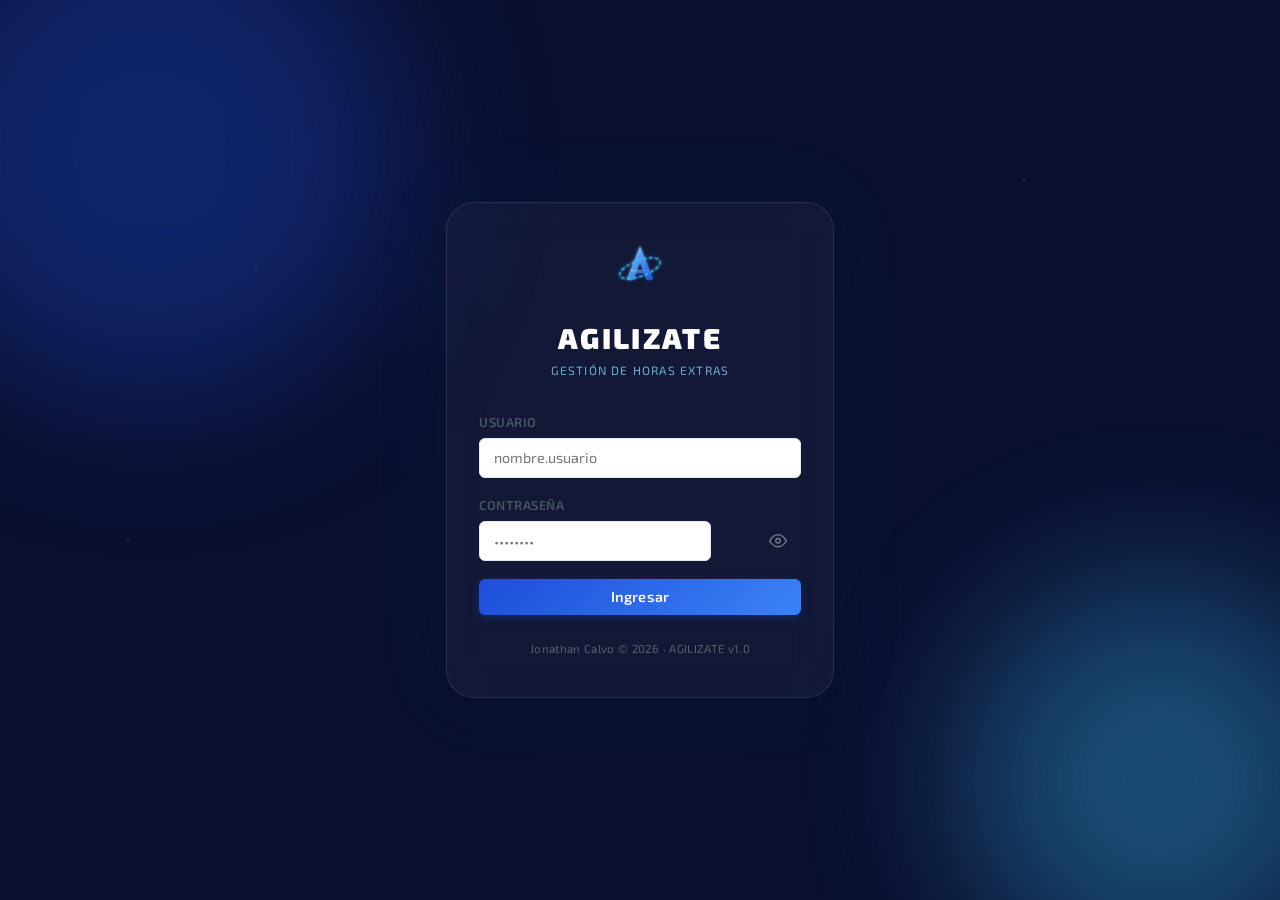
==== commit 94b80a36: "Add files via upload Sistema integral de gestión de horas extras (agilizate_v1.1_fixed)" ====
--- a/index.html
+++ b/index.html
@@ -19,7 +19,6 @@
   <div class="login-container">
     <div class="login-card">
       <div class="login-logo">
-        <!-- SVG logo inline para no depender de archivo externo -->
         <svg viewBox="0 0 120 90" xmlns="http://www.w3.org/2000/svg" class="logo-svg">
           <defs>
             <linearGradient id="lg1" x1="0%" y1="0%" x2="100%" y2="100%">
@@ -31,13 +30,10 @@
               <feMerge><feMergeNode in="blur"/><feMergeNode in="SourceGraphic"/></feMerge>
             </filter>
           </defs>
-          <!-- Letter A -->
           <polygon points="60,5 80,55 70,55 60,28 50,55 40,55" fill="url(#lg1)" filter="url(#glow)"/>
           <rect x="46" y="40" width="28" height="6" fill="url(#lg1)" opacity="0.7"/>
-          <!-- Orbit ring -->
           <ellipse cx="60" cy="38" rx="32" ry="12" fill="none" stroke="#38bdf8" stroke-width="2.5"
-            stroke-dasharray="6 3" opacity="0.8" filter="url(#glow)"
-            transform="rotate(-20,60,38)"/>
+            stroke-dasharray="6 3" opacity="0.8" filter="url(#glow)" transform="rotate(-20,60,38)"/>
         </svg>
         <div class="logo-text">
           <span class="logo-name">AGILIZATE</span>
@@ -45,42 +41,54 @@
         </div>
       </div>
 
-      <form id="loginForm" class="login-form" onsubmit="return false;">
-        <div class="form-group">
-          <label for="username">Usuario</label>
-          <input type="text" id="username" name="username" autocomplete="username"
-            placeholder="nombre.usuario" required />
+      <div id="loginError" class="alert alert-error hidden"></div>
+
+      <div class="form-group">
+        <label for="username">Usuario</label>
+        <input type="text" id="username" name="username" autocomplete="username" placeholder="nombre.usuario" />
+      </div>
+      <div class="form-group">
+        <label for="password">Contraseña</label>
+        <div class="pw-wrap">
+          <input type="password" id="password" name="password" autocomplete="current-password" placeholder="••••••••" />
+          <button type="button" class="toggle-pw" onclick="UI.togglePassword()">
+            <svg viewBox="0 0 24 24" fill="none" stroke="currentColor" stroke-width="2">
+              <path d="M1 12s4-8 11-8 11 8 11 8-4 8-11 8-11-8-11-8z"/>
+              <circle cx="12" cy="12" r="3"/>
+            </svg>
+          </button>
         </div>
-        <div class="form-group">
-          <label for="password">Contraseña</label>
-          <div class="pw-wrap">
-            <input type="password" id="password" name="password" autocomplete="current-password"
-              placeholder="••••••••" required />
-            <button type="button" class="toggle-pw" onclick="UI.togglePassword()">
-              <svg viewBox="0 0 24 24" fill="none" stroke="currentColor" stroke-width="2">
-                <path d="M1 12s4-8 11-8 11 8 11 8-4 8-11 8-11-8-11-8z"/>
-                <circle cx="12" cy="12" r="3"/>
-              </svg>
-            </button>
-          </div>
-        </div>
-        <div id="loginError" class="alert alert-error hidden"></div>
-        <button type="submit" id="btnLogin" class="btn btn-primary btn-full" onclick="Auth.login()">
-          <span class="btn-text">Ingresar</span>
-          <span class="btn-loader hidden">
-            <svg viewBox="0 0 24 24" class="spin"><circle cx="12" cy="12" r="10" stroke="currentColor" stroke-width="3" fill="none" stroke-dasharray="30 70"/></svg>
-          </span>
-        </button>
-      </form>
+      </div>
+
+      <button type="button" id="btnLogin" class="btn btn-primary btn-full" onclick="Auth.login()">
+        <span class="btn-text">Ingresar</span>
+        <span class="btn-loader hidden">
+          <svg viewBox="0 0 24 24" class="spin" style="width:18px;height:18px">
+            <circle cx="12" cy="12" r="10" stroke="currentColor" stroke-width="3" fill="none" stroke-dasharray="30 70"/>
+          </svg>
+        </span>
+      </button>
 
       <p class="login-footer">Jonathan Calvo &copy; 2026 · AGILIZATE v1.0</p>
     </div>
   </div>
 
   <script src="js/config.js"></script>
+  <script src="js/utils/helpers.js"></script>
+  <script src="js/utils/permisos.js"></script>
   <script src="js/utils/api.js"></script>
-  <script src="js/utils/helpers.js"></script>
+  <script src="js/ui.js"></script>
   <script src="js/modules/auth.js"></script>
-  <script src="js/ui.js"></script>
+  <script>
+    document.addEventListener('DOMContentLoaded', function () {
+      if (Auth.checkSession()) {
+        window.location.href = 'app.html';
+        return;
+      }
+      document.addEventListener('keydown', function (e) {
+        if (e.key === 'Enter') Auth.login();
+      });
+    });
+  </script>
 </body>
 </html>
